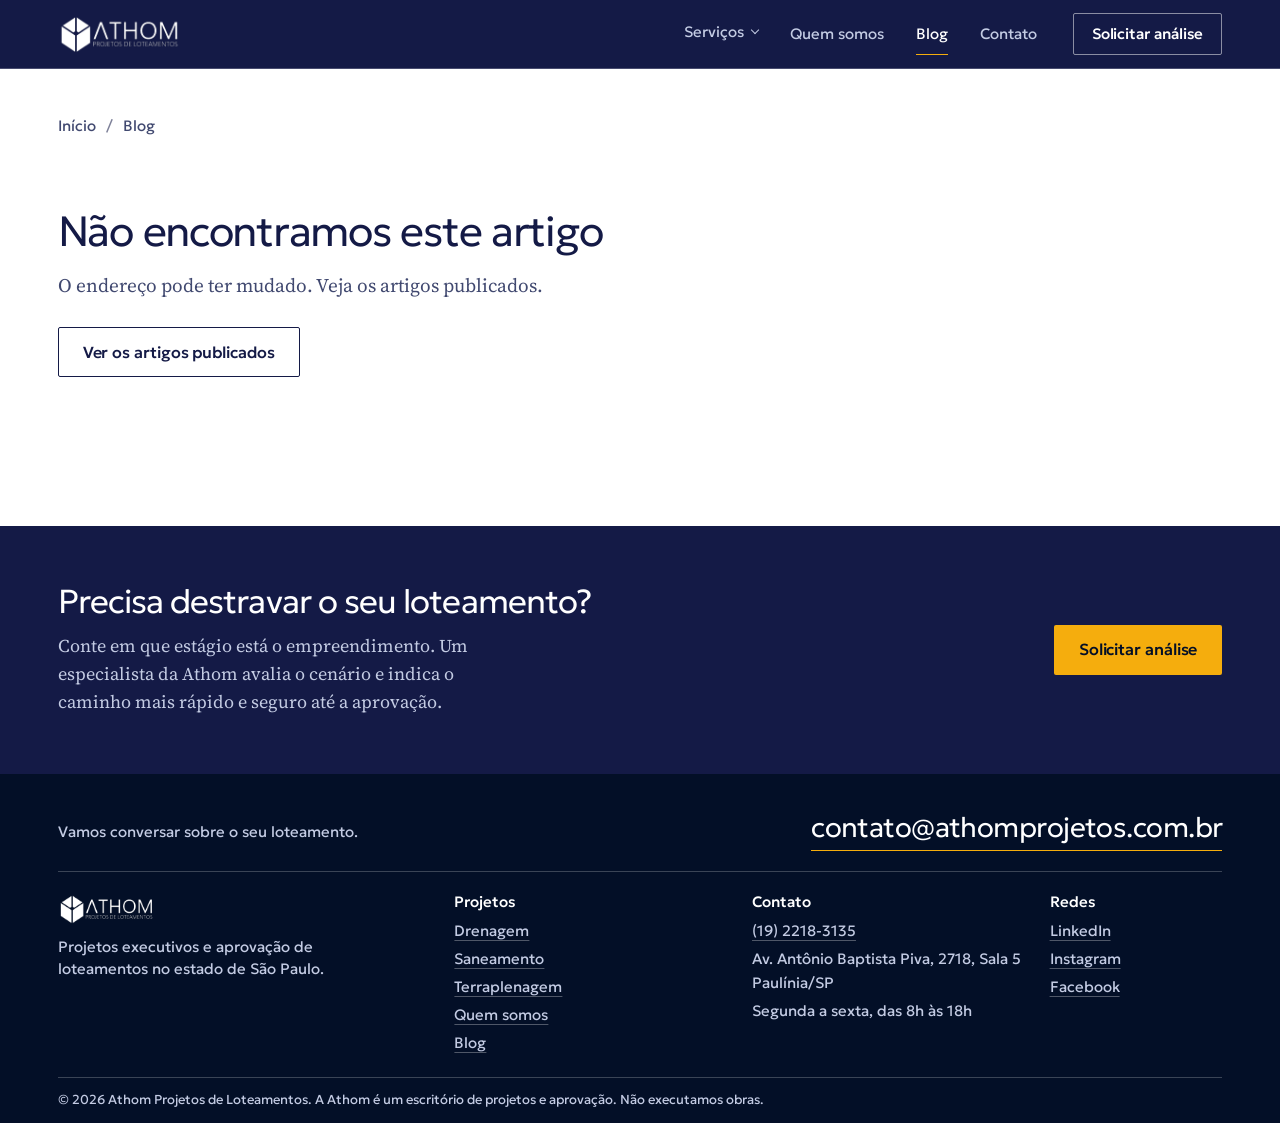
==== blog-post.html @ 76780380 "Blog integrado ao WordPress do cliente - Vitrine do blog na index: fundo com a capa do artigo em des" ====
<!doctype html>
<html lang="pt-BR">
<head>
  <meta charset="utf-8">
  <meta name="viewport" content="width=device-width, initial-scale=1">
  <title>Artigo | Athom Projetos de Loteamentos</title>
  <meta name="description" content="Artigos da equipe Athom sobre projeto, legislação e aprovação de loteamentos.">
  <meta name="theme-color" content="#141a46">
  <link rel="icon" href="assets/favicon.svg" type="image/svg+xml">

  <link rel="preconnect" href="https://fonts.googleapis.com">
  <link rel="preconnect" href="https://fonts.gstatic.com" crossorigin>
  <link href="https://fonts.googleapis.com/css2?family=Geologica:wght@300;400;500;600&family=Source+Serif+4:opsz,wght@8..60,400;8..60,600&display=swap" rel="stylesheet">
  <link rel="stylesheet" href="css/styles.css?v=20261020f">
  <script>
    /* liga o movimento antes da primeira pintura; se js/motion.js não carregar em 3 s, a página volta ao estado estático */
    if (!matchMedia('(prefers-reduced-motion: reduce)').matches && 'IntersectionObserver' in window) {
      document.documentElement.classList.add('has-motion');
      setTimeout(function () { if (!window.__athomMotion) document.documentElement.classList.remove('has-motion'); }, 3000);
    }
  </script>
</head>
<body>
  <a class="skip-link" href="#conteudo">Ir para o conteúdo</a>

  <svg width="0" height="0" style="position:absolute" aria-hidden="true" focusable="false">
    <symbol id="i-check" viewBox="0 0 20 20"><path d="m4 10.5 4 4 8-9" fill="none" stroke="currentColor" stroke-width="2" stroke-linecap="round" stroke-linejoin="round"/></symbol>
    <symbol id="i-whatsapp" viewBox="0 0 24 24"><path fill="currentColor" d="M17.47 14.38c-.3-.15-1.76-.87-2.03-.97-.27-.1-.47-.15-.67.15-.2.3-.77.97-.94 1.16-.17.2-.35.22-.65.08-.3-.15-1.26-.46-2.4-1.48-.89-.8-1.49-1.77-1.66-2.07-.17-.3-.02-.46.13-.61.14-.13.3-.35.45-.52.15-.18.2-.3.3-.5.1-.21.05-.38-.03-.53-.07-.15-.67-1.62-.92-2.2-.24-.59-.49-.51-.67-.51h-.57c-.2 0-.52.07-.8.37-.27.3-1.04 1.02-1.04 2.48s1.07 2.87 1.22 3.07c.15.2 2.1 3.2 5.08 4.48.7.3 1.26.49 1.7.63.71.23 1.36.2 1.87.12.57-.09 1.76-.72 2-1.41.25-.7.25-1.29.17-1.41-.07-.13-.27-.2-.57-.35ZM12.05 21.79a9.87 9.87 0 0 1-5.03-1.38l-.36-.21-3.74.98 1-3.65-.24-.37a9.86 9.86 0 0 1-1.51-5.26c0-5.45 4.44-9.88 9.89-9.88 2.64 0 5.12 1.03 6.99 2.9a9.83 9.83 0 0 1 2.89 6.99c0 5.45-4.44 9.88-9.89 9.88Zm8.41-18.3A11.82 11.82 0 0 0 12.05 0C5.5 0 .16 5.34.16 11.9c0 2.1.55 4.14 1.59 5.95L.06 24l6.3-1.65a11.88 11.88 0 0 0 5.69 1.45c6.55 0 11.89-5.34 11.89-11.9 0-3.18-1.24-6.17-3.48-8.41Z"/></symbol>
  </svg>

  <!-- ============ Cabeçalho ============ -->
  <header class="site-header" id="topo">
    <div class="container site-header__bar">
      <a class="brand" href="index.html" aria-label="Athom Projetos de Loteamentos, início">
        <img src="assets/logo-athom.png" width="130" height="40" alt="Athom Projetos de Loteamentos">
      </a>

      <button class="nav-toggle" type="button" aria-expanded="false" aria-controls="menu">Menu</button>

      <nav class="nav" id="menu" aria-label="Principal">
        <ul>
          <li class="nav__item">
            <button class="nav__trigger" type="button" aria-expanded="false" aria-controls="submenu-servicos">Serviços</button>
            <ul class="subnav" id="submenu-servicos">
              <li><a href="projeto-drenagem.html">Drenagem</a></li>
              <li><a href="projeto-saneamento.html">Saneamento</a></li>
              <li><a href="projeto-terraplenagem.html">Terraplenagem</a></li>
              <li><a href="index.html#servicos">Projeto completo</a></li>
            </ul>
          </li>
          <li><a href="quem-somos.html">Quem somos</a></li>
          <li><a href="blog.html" aria-current="page">Blog</a></li>
          <li><a href="index.html#contato">Contato</a></li>
        </ul>
        <a class="btn btn--primary btn--sm" href="index.html#contato">Solicitar análise</a>
      </nav>
    </div>
  </header>

  <main id="conteudo">
    <div class="read-progress" data-read-progress aria-hidden="true"><span></span></div>

    <article class="post" data-blog-post>
      <div class="container">
        <nav class="crumbs" aria-label="Você está em">
          <a href="index.html">Início</a>
          <a href="blog.html">Blog</a>
        </nav>

        <div class="skeleton skeleton--post" data-blog-skeleton aria-hidden="true">
          <span class="skeleton__line skeleton__line--title"></span>
          <span class="skeleton__line skeleton__line--title skeleton__line--short"></span>
          <span class="skeleton__img skeleton__img--wide"></span>
        </div>

        <div class="post__status" data-blog-status role="status" hidden>
          <h1 class="post__status-title" data-blog-status-title></h1>
          <p data-blog-status-text></p>
          <a class="btn btn--outline" href="blog.html">Ver os artigos publicados</a>
        </div>

        <div data-blog-article hidden>
          <h1 class="post__title" data-blog-title></h1>

          <figure class="plate plate--wide" data-blog-cover>
            <div class="plate__img"></div>
            <div class="stamp">
              <div class="stamp__cell"><span class="stamp__label">Publicado</span><time class="stamp__value" data-blog-date></time></div>
              <div class="stamp__cell"><span class="stamp__label">Leitura</span><span class="stamp__value" data-blog-reading></span></div>
              <div class="stamp__cell stamp__cell--share">
                <span class="stamp__label">Compartilhar</span>
                <span class="share">
                  <a data-share="linkedin" href="#" target="_blank" rel="noopener">LinkedIn</a>
                  <a data-share="whatsapp" href="#" target="_blank" rel="noopener">WhatsApp</a>
                  <button type="button" data-share="copy">Copiar link</button>
                </span>
              </div>
            </div>
          </figure>

          <div class="grid post__layout">
            <aside class="post__toc" data-blog-toc hidden aria-label="Neste artigo">
              <p class="post__toc-title">Neste artigo</p>
              <ul data-blog-toc-list></ul>
            </aside>
            <div class="post__body" data-blog-body></div>
          </div>
        </div>
      </div>
    </article>

    <section class="post-cta" aria-labelledby="cta-title">
      <div class="container grid post-cta__inner">
        <div class="post-cta__copy">
          <h2 id="cta-title">Precisa destravar o seu loteamento?</h2>
          <p>Conte em que estágio está o empreendimento. Um especialista da Athom avalia o cenário e indica o caminho mais rápido e seguro até a aprovação.</p>
        </div>
        <a class="btn btn--primary" href="index.html#contato">Solicitar análise</a>
      </div>
    </section>

    <section class="section section--paper post-more" data-blog-more hidden aria-labelledby="more-title">
      <div class="container">
        <header class="grid blog-head">
          <h2 id="more-title">Continue lendo</h2>
          <a class="btn btn--outline blog-head__all" href="blog.html">Ver todos os artigos</a>
        </header>
        <ul class="post-grid" data-blog-more-grid></ul>
      </div>
    </section>
  </main>

  <!-- ============ Rodapé ============ -->
  <footer class="site-footer">
    <div class="container">
      <div class="site-footer__top">
        <p class="site-footer__cta">Vamos conversar sobre o seu loteamento.</p>
        <a class="site-footer__mail" href="mailto:contato@athomprojetos.com.br">contato@athomprojetos.com.br</a>
      </div>

      <div class="site-footer__grid">
        <div>
          <img src="assets/logo-athom.png" width="130" height="40" alt="Athom Projetos de Loteamentos" loading="lazy">
          <p class="site-footer__about">Projetos executivos e aprovação de loteamentos no estado de São Paulo.</p>
        </div>
        <div>
          <h2 class="site-footer__title">Projetos</h2>
          <ul>
            <li><a href="projeto-drenagem.html">Drenagem</a></li>
            <li><a href="projeto-saneamento.html">Saneamento</a></li>
            <li><a href="projeto-terraplenagem.html">Terraplenagem</a></li>
            <li><a href="quem-somos.html">Quem somos</a></li>
            <li><a href="blog.html">Blog</a></li>
          </ul>
        </div>
        <div>
          <h2 class="site-footer__title">Contato</h2>
          <ul>
            <li><a href="tel:+551922183135">(19) 2218-3135</a></li>
            <li>Av. Antônio Baptista Piva, 2718, Sala 5<br>Paulínia/SP</li>
            <li>Segunda a sexta, das 8h às 18h</li>
          </ul>
        </div>
        <div>
          <h2 class="site-footer__title">Redes</h2>
          <ul>
            <li><a href="https://www.linkedin.com/company/athom-projetos-e-consultoria" rel="noopener" target="_blank">LinkedIn</a></li>
            <li><a href="https://www.instagram.com/athomprojetos" rel="noopener" target="_blank">Instagram</a></li>
            <li><a href="https://www.facebook.com/athomprojetos" rel="noopener" target="_blank">Facebook</a></li>
          </ul>
        </div>
      </div>

      <p class="site-footer__legal">© <span id="ano">2026</span> Athom Projetos de Loteamentos. A Athom é um escritório de projetos e aprovação. Não executamos obras.</p>
    </div>
  </footer>

  <script src="js/main.js?v=20261020f"></script>
  <script src="js/blog.js?v=20261020f" defer></script>
  <script src="js/motion.js?v=20261020f" defer></script>
</body>
</html>
---- css/styles.css ----
/* ==========================================================================
   Athom — Projetos e aprovação de loteamentos
   Direção de arte: a prancha técnica como gramática editorial.

   Regras do sistema
   · Três eixos na grade de 12 colunas, compartilhados por todas as seções:
       A = coluna 1 (rótulos, títulos)   B = coluna 5 (texto, painéis)
       C = coluna 7 (desenho, formulário)
   · Tipo: Geologica (títulos e interface) + Source Serif 4 (texto corrido).
   · Âmbar/dourado: ação (botão primário), interferência (desenhos) e
     detalhes de seleção e régua (ver "Acentos dourados" no fim do arquivo).
     Nunca vira cor de texto corrido.
   · Todo desenho é uma prancha: moldura, margem interna e carimbo.
   · Divisores: 1px, sempre. Raio: 2px, sempre.

   Tokens → base → grid → tipografia → botões → cabeçalho → hero → seções
   ========================================================================== */

:root {
  /* Marca (extraída do site original) */
  --navy: #141a46;
  --ink: #030f27;
  --steel: #8a99c0;
  --amber: #f5ad0d;

  /* Superfícies e texto */
  --paper: #f1f3f6;
  --white: #ffffff;
  --text: #141a46;
  --text-soft: #414970;
  --on-dark: #ffffff;
  --on-dark-soft: #c3cbe3;
  --line: rgba(20, 26, 70, 0.2);
  --line-strong: rgba(20, 26, 70, 0.55);
  --line-dark: rgba(255, 255, 255, 0.22);
  --focus: var(--navy);

  /* Camadas do modelo (convenção de CAD) */
  --layer-urbanismo: #ffffff;
  --layer-terra: #8a99c0;
  --layer-dren: #56b9e6;
  --layer-san: #6fd0a8;

  --sans: "Geologica", "Helvetica Neue", Arial, system-ui, sans-serif;
  --serif: "Source Serif 4", Georgia, "Times New Roman", serif;
  --font: var(--sans); /* usado pelos textos dentro dos SVGs */

  /* Escala tipográfica */
  --fs-display: clamp(2rem, 3.5vw, 3.25rem);
  --fs-statement: clamp(2.125rem, 4.1vw, 3.75rem);
  --fs-h2: clamp(2rem, 3.3vw, 3rem);
  --fs-h3: clamp(1.25rem, 1.8vw, 1.5rem);
  --fs-lead: clamp(1.1875rem, 1.5vw, 1.3125rem);
  --fs-body: 1.125rem;
  --fs-small: 0.9375rem;

  /* Grade e ritmo */
  --container: 1240px;
  --gutter: clamp(20px, 4.5vw, 64px);
  --col-gap: clamp(16px, 2vw, 32px);
  --section-y: clamp(64px, 7.5vw, 112px);
  --ease-out: cubic-bezier(0.2, 0.7, 0.2, 1);
  --radius: 2px;
  --header-h: 68px;
}

*,
*::before,
*::after { box-sizing: border-box; }

html {
  scroll-behavior: smooth;
  scroll-padding-top: calc(var(--header-h) + 16px);
  -webkit-text-size-adjust: 100%;
}

body {
  margin: 0;
  background: var(--white);
  color: var(--text);
  font-family: var(--serif);
  font-size: var(--fs-body);
  line-height: 1.6;
  font-variant-numeric: lining-nums;
  -webkit-font-smoothing: antialiased;
  text-rendering: optimizeLegibility;
}

img, svg { display: block; max-width: 100%; }
h1, h2, h3, h4, p, ul, dl, dd, figure { margin: 0; }
ul { padding: 0; list-style: none; }
a { color: inherit; }

button, input, select { font-family: var(--sans); }

:focus-visible {
  outline: 2px solid var(--focus);
  outline-offset: 3px;
}

/* superfícies escuras: o anel de foco inverte */
.site-header, .hero, .cases-section, .steps-section, .diff, .site-footer { --focus: #ffffff; }

.sr {
  position: absolute !important;
  width: 1px; height: 1px;
  margin: -1px; padding: 0;
  overflow: hidden;
  clip: rect(0 0 0 0);
  white-space: nowrap;
  border: 0;
}

.skip-link {
  position: absolute;
  left: 16px; top: -100px;
  z-index: 100;
  padding: 10px 16px;
  background: var(--amber);
  color: var(--ink);
  font-family: var(--sans);
  font-weight: 500;
  text-decoration: none;
}
.skip-link:focus { top: 12px; outline-color: var(--ink); }

.container {
  width: min(100% - var(--gutter) * 2, var(--container));
  margin-inline: auto;
}

/* Grade editorial de 12 colunas */
.grid {
  display: grid;
  grid-template-columns: repeat(12, minmax(0, 1fr));
  column-gap: var(--col-gap);
}

/* ---------- Tipografia ---------- */

h1, h2, h3, h4 {
  font-family: var(--sans);
  font-weight: 300;
  text-wrap: balance;
}

h1 {
  font-size: var(--fs-display);
  line-height: 1.06;
  letter-spacing: -0.03em;
}

h2 {
  font-size: var(--fs-h2);
  line-height: 1.1;
  letter-spacing: -0.028em;
}

h3 {
  font-size: var(--fs-h3);
  line-height: 1.25;
  font-weight: 400;
  letter-spacing: -0.014em;
}

.lead {
  font-size: var(--fs-lead);
  line-height: 1.5;
  color: var(--text-soft);
  max-width: 44ch;
}

.prose p { max-width: 56ch; }
.prose p + p { margin-top: 1.1em; }
.prose strong { font-weight: 600; }

/* ---------- Botões ---------- */

.btn {
  display: inline-flex;
  align-items: center;
  justify-content: center;
  gap: 10px;
  min-height: 50px;
  padding: 0 24px;
  border: 1px solid transparent;
  border-radius: var(--radius);
  background: transparent;
  font-family: var(--sans);
  font-weight: 500;
  font-size: 1rem;
  line-height: 1.2;
  letter-spacing: -0.005em;
  text-decoration: none;
  cursor: pointer;
  transition: background-color 0.15s, color 0.15s, border-color 0.15s;
}

.btn--sm { min-height: 42px; padding: 0 18px; font-size: 0.9375rem; }

/* único uso do âmbar como superfície: a ação principal */
.btn--primary { background: var(--amber); color: var(--ink); }
.btn--primary:hover { background: #ffc13d; }
.btn--primary:active { background: #e29f08; }

.btn--ghost { border-color: rgba(255, 255, 255, 0.5); color: var(--on-dark); }
.btn--ghost:hover { border-color: var(--on-dark); background: rgba(255, 255, 255, 0.06); }

.btn--outline { border-color: var(--navy); color: var(--navy); }
.btn--outline:hover { background: var(--navy); color: var(--on-dark); }

.icon { width: 20px; height: 20px; flex: none; }

/* ação secundária de desenho (carimbo da prancha) */
.text-action {
  min-height: 40px;
  padding: 0 14px;
  border: 1px solid rgba(255, 255, 255, 0.5);
  border-radius: var(--radius);
  background: transparent;
  color: var(--on-dark);
  font-family: var(--sans);
  font-size: 0.9375rem;
  font-weight: 500;
  cursor: pointer;
  white-space: nowrap;
  transition: background-color 0.15s, border-color 0.15s, opacity 0.15s;
}
.text-action:hover:not(:disabled) { border-color: var(--on-dark); background: rgba(255, 255, 255, 0.08); }
.text-action:disabled { opacity: 0.4; cursor: default; }

.link-strong {
  font-family: var(--sans);
  font-weight: 500;
  text-decoration: underline;
  text-decoration-thickness: 1px;
  text-underline-offset: 8px;
}
.link-strong:hover { text-decoration-thickness: 2px; }

/* ---------- Cabeçalho ---------- */

.site-header {
  position: sticky;
  top: 0;
  z-index: 50;
  background: var(--navy);
  border-bottom: 1px solid var(--line-dark);
}

.site-header__bar {
  display: flex;
  align-items: center;
  justify-content: space-between;
  gap: 24px;
  height: var(--header-h);
}

.brand img { height: 38px; width: auto; }

.nav { display: flex; align-items: center; gap: 36px; }
.nav ul { display: flex; gap: 32px; }
.nav li a {
  display: inline-block;
  padding: 8px 0;
  color: var(--on-dark-soft);
  font-family: var(--sans);
  font-size: var(--fs-small);
  font-weight: 400;
  text-decoration: none;
  border-bottom: 1px solid transparent;
  transition: color 0.15s, border-color 0.15s;
}
.nav li a:hover { color: var(--on-dark); border-bottom-color: var(--on-dark); }

/* o CTA do cabeçalho é contorno: o âmbar fica para a ação do hero */
.nav .btn--primary {
  background: transparent;
  border-color: rgba(255, 255, 255, 0.5);
  color: var(--on-dark);
}
.nav .btn--primary:hover { background: var(--on-dark); border-color: var(--on-dark); color: var(--navy); }

/* submenu de serviços: gatilho com o mesmo tratamento dos links; abre com .is-open */
.nav__item { position: relative; }

.nav__trigger {
  display: inline-flex;
  align-items: center;
  gap: 8px;
  padding: 8px 0;
  border: 0;
  border-bottom: 1px solid transparent;
  background: transparent;
  color: var(--on-dark-soft);
  font-family: var(--sans);
  font-size: var(--fs-small);
  font-weight: 400;
  cursor: pointer;
  transition: color 0.15s, border-color 0.15s;
}
.nav__trigger::after {
  content: "";
  width: 6px; height: 6px;
  margin-top: -3px;
  border-right: 1px solid currentColor;
  border-bottom: 1px solid currentColor;
  transform: rotate(45deg);
  transition: transform 0.15s, margin-top 0.15s;
}
.nav__trigger:hover,
.nav__item.is-open .nav__trigger { color: var(--on-dark); border-bottom-color: var(--on-dark); }
.nav__item.is-open .nav__trigger::after { transform: rotate(-135deg); margin-top: 3px; }

.nav .subnav {
  display: none;
  position: absolute;
  top: calc(100% + 14px);
  left: -20px;
  z-index: 10;
  min-width: 248px;
  flex-direction: column;
  gap: 0;
  padding: 8px 0;
  background: var(--navy);
  border: 1px solid var(--line-dark);
}
.nav__item.is-open .subnav { display: flex; }
.nav .subnav a {
  display: block;
  padding: 11px 20px;
  border-bottom: 0;
  white-space: nowrap;
}
.nav .subnav a:hover { background: rgba(255, 255, 255, 0.07); }
.nav .subnav a[aria-current="page"] { color: var(--on-dark); }

.nav-toggle {
  display: none;
  min-height: 42px;
  padding: 0 16px;
  border: 1px solid rgba(255, 255, 255, 0.5);
  border-radius: var(--radius);
  background: transparent;
  color: var(--on-dark);
  font-family: var(--sans);
  font-size: var(--fs-small);
  font-weight: 500;
  cursor: pointer;
}

/* com o submenu e "Quem somos" a barra não cabe abaixo de ~960px */
@media (max-width: 960px) {
  .nav-toggle { display: inline-flex; align-items: center; }
  .nav {
    position: absolute;
    top: var(--header-h);
    left: 0; right: 0;
    flex-direction: column;
    align-items: stretch;
    gap: 20px;
    padding: 4px var(--gutter) 28px;
    background: var(--navy);
    border-bottom: 1px solid var(--line-dark);
    display: none;
  }
  .nav.is-open { display: flex; }
  .nav ul { flex-direction: column; gap: 0; }
  .nav li a { display: block; padding: 16px 0; border-bottom: 1px solid var(--line-dark); }
  .nav li a:hover { border-bottom-color: var(--line-dark); }

  .nav__trigger {
    display: flex;
    justify-content: space-between;
    width: 100%;
    padding: 16px 0;
    border-bottom: 1px solid var(--line-dark);
  }
  .nav__trigger:hover,
  .nav__item.is-open .nav__trigger { border-bottom-color: var(--line-dark); }
  .nav .subnav {
    position: static;
    min-width: 0;
    padding: 0 0 0 16px;
    border: 0;
  }
  .nav .subnav a { padding: 14px 0; border-bottom: 1px solid var(--line-dark); }
  .nav .subnav a:hover { background: transparent; }
}

/* ---------- Hero ---------- */

.hero {
  background: var(--navy);
  color: var(--on-dark);
  padding-top: clamp(40px, 5.5vw, 80px);
  overflow: hidden;
}

/* copy no eixo A, prancha no eixo C */
.hero__inner {
  display: grid;
  grid-template-columns: repeat(12, minmax(0, 1fr));
  column-gap: var(--col-gap);
  align-items: center;
  width: min(100% - var(--gutter) * 2, var(--container));
  margin-inline: auto;
}

.hero__copy { grid-column: 1 / 7; padding-right: clamp(0px, 2vw, 32px); }

.hero h1 { max-width: 20ch; }
.hero__title-rest { display: block; margin-top: 0.12em; }

.hero__lead {
  margin-top: 32px;
  max-width: 36ch;
  text-wrap: balance;
  font-family: var(--sans);
  font-size: var(--fs-lead);
  font-weight: 400;
  line-height: 1.35;
  letter-spacing: -0.01em;
}

.hero__text {
  margin-top: 14px;
  max-width: 44ch;
  color: var(--on-dark-soft);
}

.hero__actions {
  display: flex;
  flex-wrap: wrap;
  gap: 12px;
  margin-top: 36px;
}

.hero__micro {
  margin-top: 18px;
  font-family: var(--sans);
  font-size: var(--fs-small);
  color: var(--on-dark-soft);
}

/* A prancha: moldura externa, margem, moldura interna (desenho) e carimbo */
.hero__plan {
  grid-column: 7 / 13;
  min-width: 0;
  padding: 8px;
  border: 1px solid var(--line-dark);
}

.hero__plan-art {
  overflow: hidden;
  border: 1px solid var(--line-dark);
}

.plan { display: block; width: 100%; height: auto; overflow: hidden; }

.plan-controls {
  display: grid;
  grid-template-columns: minmax(0, 1fr) minmax(0, 1fr);
  border: 1px solid var(--line-dark);
  border-top: 0;
  font-family: var(--sans);
}

.layers {
  display: grid;
  grid-template-columns: 1fr 1fr;
  gap: 2px 16px;
  margin: 0;
  padding: 12px 16px;
  border: 0;
  min-width: 0;
}

.layer-toggle { position: relative; cursor: pointer; }
.layer-toggle input {
  position: absolute;
  opacity: 0;
  inset: 0;
  margin: 0;
  cursor: pointer;
}
.layer-toggle__body {
  display: inline-flex;
  align-items: center;
  gap: 10px;
  min-height: 34px;
  font-size: var(--fs-small);
  color: var(--on-dark);
  transition: opacity 0.15s;
}
.layer-toggle input:not(:checked) + .layer-toggle__body { opacity: 0.45; }
.layer-toggle input:not(:checked) + .layer-toggle__body .swatch { background: transparent; border-top: 2px dashed var(--c); height: 0; }
.layer-toggle input:focus-visible + .layer-toggle__body {
  outline: 2px solid var(--focus);
  outline-offset: 3px;
}

.swatch {
  width: 20px; height: 3px;
  background: var(--c);
  flex: none;
}

.plan-controls__row {
  display: flex;
  flex-direction: column;
  align-items: flex-start;
  justify-content: space-between;
  gap: 10px;
  padding: 12px 16px;
  border-left: 1px solid var(--line-dark);
  min-width: 0;
}
.plan-status {
  display: flex;
  align-items: flex-start;
  gap: 10px;
  font-size: var(--fs-small);
  line-height: 1.35;
}
.status-dot {
  width: 9px; height: 9px;
  margin-top: 0.42em;
  border-radius: 50%;
  background: var(--steel);
  flex: none;
}
.status-dot.is-alert { background: var(--amber); }
.status-dot.is-ok { background: var(--layer-san); }

.plan-controls__note {
  grid-column: 1 / -1;
  padding: 9px 16px;
  border-top: 1px solid var(--line-dark);
  font-size: 0.8125rem;
  color: var(--on-dark-soft);
}

@media (max-width: 960px) {
  .hero__inner { grid-template-columns: minmax(0, 1fr); row-gap: 48px; }
  .hero__copy, .hero__plan { grid-column: 1 / -1; padding-right: 0; }
  .hero__copy { padding-right: 0; }
  .hero__plan { padding: 6px; }
}

/* no celular a gleba ocupa a largura toda; as curvas de nível sangram para fora */
@media (max-width: 640px) {
  .hero__plan-art .plan { width: 150%; max-width: none; margin-left: -25%; }
  .plan-controls { grid-template-columns: minmax(0, 1fr); }
  .plan-controls__row { border-left: 0; border-top: 1px solid var(--line-dark); }
}

/* Planta (SVG) */

.plan .gleba-fill { fill: #1d2768; }
.plan .gleba-edge { fill: none; stroke: #fff; stroke-width: 1.6; }
.plan .lots { fill: none; stroke: var(--layer-urbanismo); stroke-width: 0.7; opacity: 0.55; }
.plan .axis { fill: none; stroke: var(--steel); stroke-width: 0.6; stroke-dasharray: 6 5; opacity: 0.7; }
.plan .block-verde { fill: rgba(111, 208, 168, 0.16); stroke: var(--layer-san); stroke-width: 0.8; }
.plan .block-bacia { fill: rgba(86, 185, 230, 0.16); stroke: var(--layer-dren); stroke-width: 0.8; stroke-dasharray: 3 3; }
.plan .block-inst { fill: none; stroke: var(--steel); stroke-width: 0.9; stroke-dasharray: 5 3; }
.plan .tag { fill: var(--on-dark-soft); font: 400 10px var(--font); }

.plan .contour { fill: none; stroke: var(--layer-terra); stroke-width: 0.6; opacity: 0.85; }
.plan .contour--index { stroke-width: 1.1; opacity: 1; }
.plan .contour--out { opacity: 0.2; }
.plan .contour--out.contour--index { opacity: 0.32; }
.plan .cota { fill: var(--layer-terra); font: 400 9.5px var(--font); paint-order: stroke; stroke: #1d2768; stroke-width: 3px; }

.plan .pipe { fill: none; stroke-width: 1.8; stroke-linecap: round; }
.plan .pipe--dren { stroke: var(--layer-dren); }
.plan .pipe--san { stroke: var(--layer-san); }
.plan .pv { fill: #1d2768; stroke-width: 1.4; }
.plan .pv--dren { stroke: var(--layer-dren); }
.plan .pv--san { stroke: var(--layer-san); }

.plan .layer { transition: opacity 0.25s ease, visibility 0.25s; }
.plan .layer.is-off { opacity: 0; visibility: hidden; }

/* Sequência de entrada: cada camada se desenha em ordem (o único movimento autônomo da página) */
.plan .draw {
  stroke-dasharray: 1;
  stroke-dashoffset: 1;
  transition: stroke-dashoffset 1.5s cubic-bezier(0.3, 0.6, 0.2, 1) var(--d, 0s);
}
.plan .fade {
  opacity: 0;
  transition: opacity 0.9s ease var(--d, 0s);
}
.plan.is-drawn .draw { stroke-dashoffset: 0; }
.plan.is-drawn .fade { opacity: 1; }
.plan .fade.lots { opacity: 0; }
.plan.is-drawn .fade.lots { opacity: 0.55; }
.plan .fade.axis { opacity: 0; }
.plan.is-drawn .fade.axis { opacity: 0.7; }

/* Interferências: o âmbar do desenho */
.plan .conflicts { transition: opacity 0.25s; }
.plan .conflicts.is-off { opacity: 0; }
.plan .conflict {
  opacity: 0;
  transition: opacity 0.4s ease var(--d, 0s);
}
.plan.is-drawn .conflict { opacity: 1; }
.plan .conflict__ring { fill: rgba(245, 173, 13, 0.14); stroke: var(--amber); stroke-width: 1.8; }
.plan .conflict__x { stroke: var(--amber); stroke-width: 1.8; stroke-linecap: round; }
.plan .conflict__ok { fill: none; stroke: var(--layer-san); stroke-width: 2.2; stroke-linecap: round; stroke-linejoin: round; opacity: 0; }
.plan .conflict.is-resolved .conflict__ring { stroke: var(--layer-san); fill: rgba(111, 208, 168, 0.14); }
.plan .conflict.is-resolved .conflict__x { opacity: 0; }
.plan .conflict.is-resolved .conflict__ok { opacity: 1; }
.plan.is-drawn .conflict:not(.is-resolved) .conflict__ring {
  transform-box: fill-box;
  transform-origin: center;
  animation: conflict-ping 1.2s ease-out calc(var(--d, 0s) + 0.1s) 2;
}
@keyframes conflict-ping {
  0% { transform: scale(1); }
  50% { transform: scale(1.55); }
  100% { transform: scale(1); }
}

@media (prefers-reduced-motion: reduce) {
  html { scroll-behavior: auto; }
  .plan .draw, .plan .fade, .plan .conflict, .plan .layer { transition: none; }
  .plan .conflict__ring { animation: none !important; }
}

/* Faixa de números: lida como uma linha do carimbo, com divisores verticais */

.stats {
  display: grid;
  grid-template-columns: repeat(4, minmax(0, 1fr));
  margin-top: clamp(48px, 6vw, 88px);
  border-top: 1px solid var(--line-dark);
}
.stats__item {
  display: flex;
  flex-direction: column-reverse;
  justify-content: flex-end;
  gap: 6px;
  padding: 26px var(--col-gap) clamp(32px, 4vw, 48px);
}
.stats__item:first-child { padding-left: 0; }
.stats__item + .stats__item { border-left: 1px solid var(--line-dark); }
.stats dd {
  font-family: var(--sans);
  font-size: clamp(2rem, 3.2vw, 2.75rem);
  font-weight: 300;
  line-height: 1.1;
  letter-spacing: -0.03em;
}
.stats dt {
  font-family: var(--sans);
  font-size: var(--fs-small);
  line-height: 1.35;
  color: var(--on-dark-soft);
}

@media (max-width: 720px) {
  .stats { grid-template-columns: repeat(2, minmax(0, 1fr)); }
  .stats__item { padding-inline: var(--col-gap) 0; }
  .stats__item:nth-child(odd) { padding-left: 0; border-left: 0; }
  .stats__item:nth-child(n + 3) { border-top: 1px solid var(--line-dark); }
}

/* ---------- Seções ---------- */

.section { padding-block: var(--section-y); }
.section--paper { background: var(--paper); }
.section--white { background: var(--white); }
.section--flush-bottom { padding-bottom: 0; }

@media (max-width: 900px) {
  .grid > * { grid-column: 1 / -1 !important; }
}

/* Método: uma única coluna de leitura, tudo no mesmo eixo à esquerda.
   rótulo → frase de impacto → explicação → resposta da Athom → tabela (prova) */

.method__title {
  font-size: 1.0625rem;
  font-weight: 500;
  line-height: 1.35;
  letter-spacing: -0.005em;
}
.statement {
  margin-top: clamp(20px, 2.4vw, 32px);
  font-family: var(--sans);
  font-size: var(--fs-statement);
  font-weight: 300;
  line-height: 1.08;
  letter-spacing: -0.032em;
}
/* as duas frases têm o mesmo peso e o mesmo alinhamento: uma por linha */
.statement span { display: block; text-wrap: balance; }
.statement span + span { margin-top: 0.3em; }

.method__body { margin-top: clamp(40px, 5vw, 64px); }

/* a resposta da Athom é o fecho do argumento: escala maior, filete dourado,
   e desemboca direto na coluna da Athom da tabela */
.method__answer { margin-top: clamp(36px, 4.5vw, 56px); }
.method__answer::before {
  content: "";
  display: block;
  width: 28px;
  height: 2px;
  margin-bottom: 20px;
  background: var(--amber);
}
.method__answer p {
  max-width: 30em;
  font-family: var(--sans);
  font-size: clamp(1.375rem, 2.3vw, 2rem);
  font-weight: 300;
  line-height: 1.3;
  letter-spacing: -0.015em;
}
.method__answer strong { font-weight: 400; }

/* Tabela comparativa: traço fino sobre branco, e a coluna da Athom como uma
   peça azul que avança além das linhas, em cima e embaixo. */
.table-wrap {
  margin-top: clamp(56px, 8vw, 112px);
  padding-block: 18px; /* espaço para a peça da Athom avançar sem ser cortada */
  overflow-x: auto;
}

.compare {
  width: 100%;
  min-width: 680px;
  table-layout: fixed;
  border-collapse: collapse;
  text-align: center;
  font-family: var(--sans);
}
.compare__col-label { width: 30%; }
.compare__col-other { width: 22%; }
.compare__col-athom { width: 26%; }

.compare th, .compare td {
  padding: 24px 20px;
  border-bottom: 1px solid var(--line);
  vertical-align: middle;
}
.compare thead th {
  padding-block: 22px;
  font-size: var(--fs-small);
  font-weight: 500;
  line-height: 1.3;
  color: var(--text);
  border-bottom: 1px solid var(--navy);
}
.compare thead td { border-bottom: 1px solid var(--navy); }
.compare tbody th {
  padding-left: 0;
  text-align: left;
  font-size: 1.125rem;
  font-weight: 400;
  line-height: 1.35;
  letter-spacing: -0.005em;
}
.compare tbody tr:last-child > * { border-bottom-color: var(--navy); }
.compare tbody tr { transition: background-color 0.2s; }
.compare tbody tr:hover > :not(.compare__athom) { background: var(--paper); }

/* coluna da Athom */
.compare .compare__athom {
  position: relative;
  background: var(--navy);
  color: var(--on-dark);
  border-bottom-color: var(--line-dark);
}
.compare thead .compare__athom {
  font-size: 1.25rem;
  font-weight: 500;
  letter-spacing: -0.01em;
}
.compare tbody tr:last-child .compare__athom { border-bottom-color: var(--navy); }
.compare thead .compare__athom::before,
.compare tbody tr:last-child .compare__athom::after {
  content: "";
  position: absolute;
  left: 0; right: 0;
  height: 18px;
  background: var(--navy);
}
.compare thead .compare__athom::before {
  bottom: 100%;
  border-top: 3px solid var(--amber);
  border-radius: var(--radius) var(--radius) 0 0;
}
.compare tbody tr:last-child .compare__athom::after {
  top: 100%;
  border-radius: 0 0 var(--radius) var(--radius);
}

/* marcas: anel fino nos modelos tradicionais, ponto dourado cheio na Athom */
.compare .tick {
  display: inline-block;
  width: 30px; height: 30px;
  padding: 5px;
  vertical-align: middle;
  border: 1px solid var(--line-strong);
  border-radius: 50%;
  color: var(--navy);
}
.compare .compare__athom .tick {
  border-color: var(--amber);
  background: var(--amber);
  color: var(--navy);
}
.compare .compare__athom .tick + * { margin-left: 10px; }
.compare td.compare__athom { padding-inline: 12px; }
.compare .dash { color: var(--steel); }
.compare .sometimes { color: var(--text-soft); font-size: var(--fs-small); }

/* faixa fotográfica de largura total; `relative` ancora a foto do paralaxe
   (.has-motion .band img é absoluta) dentro da própria faixa */
.band {
  position: relative;
  margin-top: clamp(72px, 10vw, 144px);
  height: clamp(240px, 36vw, 540px);
  overflow: hidden;
  background: var(--navy);
}
.band img { width: 100%; height: 100%; object-fit: cover; object-position: center 40%; }

/* Travas */

.travas__head { row-gap: 24px; align-items: end; }
.travas__head h2 { grid-column: 1 / 8; max-width: 20ch; }
.travas__head .lead { grid-column: 9 / 13; font-size: 1.0625rem; }

/* prancha técnica sobre papel: filete externo, margem e legenda como carimbo */
.profile {
  margin-top: clamp(48px, 7vw, 104px);
  padding: 8px;
  border: 1px solid var(--line);
}
.profile__svg {
  width: 100%;
  height: auto;
  font-family: var(--sans);
  border: 1px solid var(--line);
  background: var(--white);
}
.profile figcaption {
  padding: 12px 8px 4px;
  max-width: 78ch;
  font-size: var(--fs-small);
  line-height: 1.5;
  color: var(--text-soft);
}
.profile__grid path { fill: none; stroke: var(--line); stroke-width: 1; }
.profile__cotas text,
.profile__stations text { fill: var(--text-soft); font-size: 13px; }
.profile__terreno { fill: none; stroke: var(--navy); stroke-width: 2; }
.profile__greide { fill: none; stroke: var(--navy); stroke-width: 1.2; stroke-dasharray: 8 6; }
.profile__pv { fill: none; stroke: var(--steel); stroke-width: 1; }
.profile__dren { fill: none; stroke: #1a8fc4; stroke-width: 3; stroke-linejoin: round; }
.profile__san { fill: none; stroke: #1f8f6a; stroke-width: 3; }
.profile__pvdots circle { fill: var(--white); stroke: var(--navy); stroke-width: 1.5; }
.profile__conflict circle { fill: rgba(245, 173, 13, 0.2); stroke: var(--amber); stroke-width: 2.5; }
.profile__conflict path { fill: none; stroke: #9a6500; stroke-width: 2.5; stroke-linecap: round; }
.profile__tag { fill: #7a4f00; font-size: 15px; font-weight: 500; }

/* ledger: título no eixo A, descrição no eixo B */
.problems { margin-top: clamp(64px, 9vw, 128px); border-bottom: 1px solid var(--line-strong); }
.problems li {
  display: grid;
  grid-template-columns: repeat(12, minmax(0, 1fr));
  column-gap: var(--col-gap);
  row-gap: 12px;
  padding-block: clamp(28px, 4vw, 48px);
  border-top: 1px solid var(--line-strong);
}
.problems h3 {
  grid-column: 1 / 5;
  font-size: clamp(1.375rem, 2vw, 1.75rem);
  font-weight: 400;
  line-height: 1.15;
}
.problems p {
  grid-column: 5 / 12;
  max-width: 60ch;
  color: var(--text-soft);
}

@media (max-width: 900px) {
  .problems h3, .problems p { grid-column: 1 / -1; }
}

/* Serviços: abas no eixo A, painel no eixo B */

.services__head { row-gap: 20px; align-items: end; }
.services__head h2 { grid-column: 1 / 5; }
.services__head .lead { grid-column: 5 / 11; }

.services {
  margin-top: clamp(48px, 7vw, 96px);
  row-gap: 40px;
  align-items: start;
}

.services__nav { grid-column: 1 / 5; min-width: 0; }

.tablist {
  display: flex;
  flex-direction: column;
  border-top: 1px solid var(--line-strong);
}

.tab {
  position: relative;
  display: flex;
  flex-direction: column;
  align-items: flex-start;
  gap: 4px;
  padding: 20px 0 20px 20px;
  border: 0;
  border-bottom: 1px solid var(--line);
  background: transparent;
  color: var(--text-soft);
  font-family: var(--sans);
  text-align: left;
  cursor: pointer;
  transition: color 0.15s;
}
.tab__name {
  font-size: 1.1875rem;
  font-weight: 300;
  line-height: 1.25;
  letter-spacing: -0.014em;
}
.tab__hint { font-size: var(--fs-small); }
.tab:hover { color: var(--text); }
.tab[aria-selected="true"] { color: var(--text); }
.tab[aria-selected="true"] .tab__name { font-weight: 500; }
.tab[aria-selected="true"]::before {
  content: "";
  position: absolute;
  left: 0; top: -1px; bottom: -1px;
  width: 3px;
  background: var(--navy);
}
.tab:focus-visible { outline-offset: -3px; }

.service-figure {
  margin-top: 32px;
  padding: 6px;
  border: 1px solid var(--line);
}
.service-figure__art {
  position: relative;
  aspect-ratio: 3 / 2;
  background: var(--navy);
  overflow: hidden;
}
.service-figure .plan { position: absolute; inset: 0; width: 100%; height: 100%; }
.service-figure__legend {
  padding: 10px 6px 4px;
  font-family: var(--sans);
  font-size: 0.875rem;
  line-height: 1.4;
  color: var(--text-soft);
}

.tabpanels { grid-column: 5 / 13; min-width: 0; }
.tabpanel[hidden] { display: none; }
.tabpanel h3 {
  margin-bottom: 28px;
  font-size: clamp(1.5rem, 2.4vw, 2rem);
  font-weight: 300;
  letter-spacing: -0.025em;
}

/* painel como ficha: rótulo à esquerda, conteúdo à direita, filete entre linhas */
.tabpanel__grid {
  display: block;
  margin-bottom: 32px;
  border-bottom: 1px solid var(--line);
}
.tabpanel__grid > div {
  display: grid;
  grid-template-columns: minmax(0, 9.5rem) minmax(0, 1fr);
  column-gap: var(--col-gap);
  padding-block: 20px;
  border-top: 1px solid var(--line);
}
.tabpanel__grid > div:first-child { border-top-color: var(--line-strong); }
.tabpanel h4 {
  padding-top: 0.2em;
  font-size: var(--fs-small);
  font-weight: 500;
  line-height: 1.4;
  letter-spacing: 0;
  color: var(--text);
}
.tabpanel p { color: var(--text-soft); max-width: 58ch; }

.checklist li {
  position: relative;
  padding: 0 0 12px 24px;
  color: var(--text-soft);
}
.checklist li:last-child { padding-bottom: 0; }
.checklist li::before {
  content: "";
  position: absolute;
  left: 0; top: 0.8em;
  width: 12px; height: 1px;
  background: var(--navy);
}
.checklist strong { color: var(--text); font-weight: 600; }

/* Disciplinas avulsas: ledger de links, título no eixo A, lista no eixo B */
.avulsos {
  margin-top: clamp(72px, 9vw, 128px);
  row-gap: 24px;
  align-items: start;
}
.avulsos__head {
  grid-column: 1 / 5;
  max-width: 14ch;
  font-size: clamp(1.375rem, 2vw, 1.75rem);
  line-height: 1.2;
}
.avulsos__list {
  grid-column: 5 / 13;
  border-top: 1px solid var(--line-strong);
}
.avulsos__list a {
  display: grid;
  grid-template-columns: minmax(0, 15rem) minmax(0, 1fr);
  column-gap: var(--col-gap);
  row-gap: 4px;
  padding-block: 22px;
  border-bottom: 1px solid var(--line);
  text-decoration: none;
}
.avulsos__name {
  font-family: var(--sans);
  font-size: 1.1875rem;
  font-weight: 400;
  line-height: 1.3;
  letter-spacing: -0.014em;
  text-decoration: underline;
  text-decoration-color: transparent;
  text-decoration-thickness: 1px;
  text-underline-offset: 6px;
  transition: text-decoration-color 0.15s;
}
.avulsos__list a:hover .avulsos__name,
.avulsos__list a:focus-visible .avulsos__name { text-decoration-color: currentColor; }
.avulsos__desc { color: var(--text-soft); max-width: 46ch; }

@media (max-width: 900px) {
  .avulsos__head { max-width: none; }
  .avulsos__list a { grid-template-columns: minmax(0, 1fr); }
}

.fineprint {
  margin-top: clamp(40px, 5vw, 72px);
  font-size: var(--fs-small);
  color: var(--text-soft);
}

@media (max-width: 900px) {
  .tablist {
    flex-direction: row;
    overflow-x: auto;
    border-top: 0;
    border-bottom: 1px solid var(--line-strong);
  }
  .tab { flex: 0 0 min(260px, 72vw); padding: 18px 20px 18px 0; border-bottom: 0; }
  .tab[aria-selected="true"]::before { top: auto; bottom: -1px; left: 0; right: 20px; width: auto; height: 3px; }
  .tabpanel__grid > div { grid-template-columns: minmax(0, 1fr); row-gap: 6px; }
}

/* Casos: a foto sangra à esquerda; cada caso é uma linha de ledger (onde | o quê) */

.cases-section {
  display: grid;
  grid-template-columns: minmax(0, 5fr) minmax(0, 7fr);
  background: var(--ink);
  color: var(--on-dark);
}

.cases-section__photo {
  position: relative;
  min-height: 520px;
  background: var(--navy);
}
.cases-section__photo img {
  position: absolute;
  inset: 0;
  width: 100%; height: 100%;
  object-fit: cover;
  object-position: 50% 30%;
}

.cases-section__content {
  padding-block: var(--section-y);
  padding-left: clamp(28px, 6vw, 112px);
  padding-right: max(var(--gutter), calc((100vw - var(--container)) / 2));
}

.cases-section__head { margin-bottom: clamp(32px, 5vw, 64px); }

.cases { margin-bottom: clamp(32px, 4vw, 56px); }
.case {
  display: grid;
  grid-template-columns: minmax(0, 10.5rem) minmax(0, 1fr);
  column-gap: var(--col-gap);
  row-gap: 10px;
  padding-block: clamp(24px, 3vw, 36px);
  border-top: 1px solid var(--line-dark);
}
.case:last-child { border-bottom: 1px solid var(--line-dark); }
.case h3 {
  grid-column: 2;
  grid-row: 1;
  font-size: clamp(1.5rem, 2.3vw, 2rem);
  font-weight: 300;
  line-height: 1.15;
  letter-spacing: -0.028em;
}
.case p:not(.case__meta) {
  grid-column: 2;
  grid-row: 2;
  max-width: 44ch;
  color: var(--on-dark-soft);
}
.case__meta {
  grid-column: 1;
  grid-row: 1;
  padding-top: 0.45em;
  font-family: var(--sans);
  font-size: var(--fs-small);
  line-height: 1.4;
  color: var(--on-dark-soft);
}

@media (max-width: 860px) {
  .cases-section { grid-template-columns: minmax(0, 1fr); }
  .cases-section__photo { min-height: 0; aspect-ratio: 16 / 10; }
  .cases-section__content { padding-inline: var(--gutter); }
}

@media (max-width: 560px) {
  .case { grid-template-columns: minmax(0, 1fr); }
  .case h3, .case p:not(.case__meta), .case__meta { grid-column: 1; }
  .case__meta { grid-row: 3; padding-top: 4px; }
}

/* Contato: texto no eixo A, formulário no eixo C */

.contact { row-gap: 56px; align-items: start; }
.contact__intro { grid-column: 1 / 7; }
.contact__intro h2 { max-width: 17ch; font-size: clamp(1.875rem, 3vw, 2.625rem); }
.contact__intro .lead { margin-top: 28px; }
.form { grid-column: 7 / 13; }

.contact-list {
  margin-top: 40px;
  display: grid;
  gap: 6px;
  padding-top: 20px;
  border-top: 1px solid var(--line-strong);
  font-family: var(--sans);
  font-size: 1rem;
  color: var(--text-soft);
}
.contact-list a { color: var(--text); font-weight: 500; text-underline-offset: 4px; }

.form {
  display: grid;
  gap: 24px;
  padding-top: clamp(0px, 1vw, 8px);
}

.field { display: grid; gap: 2px; }
.field label { font-family: var(--sans); font-weight: 500; font-size: var(--fs-small); }
.optional { font-weight: 400; color: var(--text-soft); }

.field input,
.field select {
  width: 100%;
  min-height: 48px;
  padding: 8px 0;
  border: 0;
  border-bottom: 1px solid var(--line-strong);
  border-radius: 0;
  background: transparent;
  color: var(--text);
  font-size: 1.0625rem;
}
.field select { cursor: pointer; }
.field input:hover, .field select:hover { border-bottom-color: var(--navy); }
.field input:focus-visible, .field select:focus-visible {
  outline: 2px solid var(--focus);
  outline-offset: 4px;
  border-bottom-color: var(--navy);
}
.field [aria-invalid="true"] { border-bottom-color: #b3261e; }

.form__actions { display: flex; flex-wrap: wrap; gap: 12px; margin-top: 8px; }
.form__micro { font-family: var(--sans); font-size: var(--fs-small); color: var(--text-soft); }
.form__feedback { min-height: 1.5em; font-family: var(--sans); font-weight: 500; }
.form__feedback.is-error { color: #b3261e; }

/* ---------- Rodapé ---------- */

.site-footer {
  background: var(--ink);
  color: var(--on-dark-soft);
  padding-top: clamp(64px, 8vw, 120px);
  font-family: var(--sans);
  font-size: var(--fs-small);
}
.site-footer__top {
  padding-bottom: clamp(40px, 6vw, 80px);
  border-bottom: 1px solid var(--line-dark);
}
.site-footer__cta { font-size: 1.0625rem; }
.site-footer__mail {
  display: inline-block;
  margin-top: 14px;
  color: var(--on-dark);
  font-size: clamp(1.5rem, 4.2vw, 3.25rem);
  font-weight: 300;
  letter-spacing: -0.03em;
  text-decoration: none;
  border-bottom: 1px solid rgba(255, 255, 255, 0.5);
  overflow-wrap: anywhere;
  transition: border-color 0.15s;
}
.site-footer__mail:hover { border-bottom-color: var(--on-dark); }

/* mesmos eixos da página: logo no A, contato no B, redes no C+ */
.site-footer__grid {
  display: grid;
  grid-template-columns: repeat(12, minmax(0, 1fr));
  column-gap: var(--col-gap);
  row-gap: 40px;
  padding-top: clamp(32px, 5vw, 56px);
}
.site-footer__grid > :nth-child(1) { grid-column: 1 / 5; }
.site-footer__grid > :nth-child(2) { grid-column: 5 / 8; }
.site-footer__grid > :nth-child(3) { grid-column: 8 / 11; }
.site-footer__grid > :nth-child(4) { grid-column: 11 / 13; }
.site-footer__about { margin-top: 16px; max-width: 32ch; line-height: 1.5; }
.site-footer__title {
  margin-bottom: 12px;
  font-size: var(--fs-small);
  font-weight: 500;
  letter-spacing: 0;
  color: var(--on-dark);
}
.site-footer li + li { margin-top: 6px; }
.site-footer a { text-underline-offset: 4px; text-decoration-color: rgba(255, 255, 255, 0.3); }
.site-footer a:hover { color: var(--on-dark); }
.site-footer__legal {
  margin-top: clamp(40px, 6vw, 72px);
  padding-block: 24px;
  border-top: 1px solid var(--line-dark);
  font-size: 0.875rem;
}

@media (max-width: 960px) {
  .site-footer__grid > :nth-child(n) { grid-column: span 6; }
}
@media (max-width: 560px) {
  .site-footer__grid > :nth-child(n) { grid-column: 1 / -1; }
}

/* ==========================================================================
   Páginas internas (drenagem, saneamento, terraplenagem, quem somos)
   Mesmos eixos: A = col. 1, B = col. 5, C = col. 7.
   ========================================================================== */

.nav a[aria-current="page"] { color: var(--on-dark); border-bottom-color: var(--on-dark); }

/* Hero de página: título menor (as frases são longas), mesma prancha à direita */
.hero--page { padding-bottom: clamp(56px, 7vw, 104px); }
.hero--page h1 { max-width: 20ch; font-size: clamp(2.125rem, 3.2vw, 3rem); }
.hero--page .hero__lead { max-width: 42ch; font-size: 1.1875rem; line-height: 1.5; }
.hero--page .hero__actions { margin-top: 32px; }

/* Foto do hero (quem somos): ocupa a coluna C e sangra até a borda direita */
.hero__photo {
  grid-column: 8 / 13;
  align-self: stretch;
  position: relative;
  min-height: 360px;
  margin-right: calc((min(100vw - var(--gutter) * 2, var(--container)) - 100vw) / 2);
  background: var(--navy);
}
.hero__photo img {
  position: absolute;
  inset: 0;
  width: 100%; height: 100%;
  object-fit: cover;
  object-position: 50% 40%;
}
@media (max-width: 960px) {
  .hero__photo { grid-column: 1 / -1; min-height: 0; aspect-ratio: 16 / 10; margin-right: 0; }
}

/* legenda do carimbo: quadrado quando a camada é área (corte/aterro) */
.swatch--box { width: 14px; height: 14px; background: var(--c); border: 1px solid var(--steel); }

/* páginas sem linha de status: as camadas ocupam o carimbo inteiro */
.plan-controls > .layers:nth-last-child(2) { grid-column: 1 / -1; }

/* Figuras técnicas geradas pelo JS (perfil de terreno e de rede) */
.fig { display: block; width: 100%; height: auto; font-family: var(--sans); }
.fig .fig-grid { stroke: rgba(255, 255, 255, 0.1); stroke-width: 1; fill: none; }
.fig .fig-cota { fill: var(--steel); font-size: 12px; }
.fig .fig-label { fill: var(--on-dark-soft); font-size: 13px; }
.fig .terrain { fill: none; stroke: var(--steel); stroke-width: 2; }
.fig .platform { fill: none; stroke: #fff; stroke-width: 2.6; stroke-linejoin: round; }
.fig .cut { fill: rgba(255, 255, 255, 0.22); }
.fig .fill { fill: rgba(138, 153, 192, 0.5); }
.fig .warn-line { stroke: var(--amber); stroke-width: 2; fill: none; stroke-linecap: round; stroke-linejoin: round; }
.fig .warn-text { fill: var(--amber); font-size: 14px; font-weight: 500; }
.fig .ok-text { fill: var(--layer-san); font-size: 14px; font-weight: 500; }
.fig .pipe-s { fill: none; stroke: var(--layer-san); stroke-width: 3; stroke-linecap: round; stroke-linejoin: round; }
.fig .recalque { fill: none; stroke: var(--amber); stroke-width: 2.5; stroke-dasharray: 7 6; stroke-linecap: round; }
.fig .pump { fill: rgba(245, 173, 13, 0.16); stroke: var(--amber); stroke-width: 2; }
.fig .outfall { fill: rgba(111, 208, 168, 0.18); stroke: var(--layer-san); stroke-width: 2; }
.fig .pv-dot { fill: var(--ink); stroke: var(--layer-san); stroke-width: 1.6; }

/* dois estados no mesmo lugar: troca por opacidade, sem deslocar o layout */
.fig .state-a, .fig .state-b { transition: opacity 0.3s ease, visibility 0.3s; }
.fig.is-b .state-a,
.fig:not(.is-b) .state-b { opacity: 0; visibility: hidden; }

@media (prefers-reduced-motion: reduce) {
  .fig .state-a, .fig .state-b { transition: none; }
}

/* Rótulo de seção: eixo A */
.section-title-sm {
  grid-column: 1 / 5;
  max-width: 17ch;
  padding-top: 0.5em;
  font-size: 1.0625rem;
  font-weight: 500;
  line-height: 1.35;
  letter-spacing: -0.005em;
}
@media (max-width: 900px) { .section-title-sm { max-width: none; } }

/* Prova: números em fundo claro, depois o caso */
.stats--light { margin-top: 0; margin-bottom: clamp(56px, 8vw, 112px); border-top-color: var(--line-strong); }
.stats--light .stats__item + .stats__item { border-left-color: var(--line); }
.stats--light dt { color: var(--text-soft); }
@media (max-width: 720px) {
  .stats--light .stats__item:nth-child(n + 3) { border-top-color: var(--line); }
}

.proof__body { grid-column: 5 / 13; }
.case-title {
  max-width: 22ch;
  font-size: clamp(1.75rem, 3.2vw, 2.75rem);
  font-weight: 300;
  line-height: 1.12;
  letter-spacing: -0.028em;
}
.proof__body p { margin-top: clamp(20px, 3vw, 32px); max-width: 56ch; color: var(--text-soft); }

/* Dor: enunciado grande no eixo A, explicação no eixo B */
.pain__title {
  grid-column: 1 / 10;
  max-width: 22ch;
  font-size: clamp(2rem, 3.8vw, 3.25rem);
  line-height: 1.08;
}
.pain__text {
  grid-column: 5 / 11;
  margin-top: clamp(28px, 4vw, 56px);
  max-width: 50ch;
  font-size: var(--fs-lead);
  line-height: 1.55;
  color: var(--text-soft);
}

/* Solução: texto no eixo A, entregáveis no eixo C */
.solution { row-gap: 56px; align-items: start; }
.solution__copy { grid-column: 1 / 6; }
.solution__copy h2 { font-size: clamp(1.875rem, 3.2vw, 2.75rem); }
.solution__copy p { margin-top: 28px; max-width: 50ch; color: var(--text-soft); }
.receive {
  grid-column: 7 / 13;
  padding-top: 20px;
  border-top: 1px solid var(--line-strong);
}
.receive h3 { margin-bottom: 20px; font-size: 1.0625rem; font-weight: 500; letter-spacing: -0.005em; }
.receive .checklist li { padding-bottom: 14px; }

.benefits { margin-top: clamp(64px, 9vw, 128px); }
.benefits > h3 { font-size: 1.0625rem; font-weight: 500; letter-spacing: -0.005em; }
.benefits .problems { margin-top: 20px; }

/* Como funciona: a única lista numerada do site, porque é uma sequência */
.steps-section { background: var(--ink); color: var(--on-dark); }
.steps-section h2 { margin-bottom: clamp(40px, 6vw, 80px); }
.steps {
  display: grid;
  grid-template-columns: repeat(4, minmax(0, 1fr));
  gap: var(--col-gap);
  margin: 0;
  padding: 0;
  list-style: none;
  counter-reset: step;
}
.steps li {
  counter-increment: step;
  padding-top: 20px;
  border-top: 1px solid var(--line-dark);
  line-height: 1.5;
  color: var(--on-dark-soft);
}
.steps li::before {
  content: counter(step);
  display: block;
  margin-bottom: 28px;
  font-family: var(--sans);
  font-size: clamp(2.25rem, 3.4vw, 3rem);
  font-weight: 300;
  line-height: 1;
  letter-spacing: -0.03em;
  color: var(--on-dark);
}
@media (max-width: 900px) {
  .steps { grid-template-columns: repeat(2, minmax(0, 1fr)); row-gap: 40px; }
}
@media (max-width: 520px) {
  .steps { grid-template-columns: minmax(0, 1fr); }
}

/* Perguntas frequentes: details nativo, marcador +/− desenhado com duas linhas */
.faq-section__list { grid-column: 5 / 13; border-bottom: 1px solid var(--line-strong); }
.faq details { border-top: 1px solid var(--line); }
.faq details:first-child { border-top-color: var(--line-strong); }
.faq summary {
  display: flex;
  justify-content: space-between;
  align-items: flex-start;
  gap: 24px;
  padding: 22px 0;
  font-family: var(--sans);
  font-size: clamp(1.0625rem, 1.5vw, 1.25rem);
  font-weight: 400;
  line-height: 1.35;
  letter-spacing: -0.012em;
  cursor: pointer;
  list-style: none;
}
.faq summary::-webkit-details-marker { display: none; }
.faq summary::after {
  content: "";
  flex: none;
  width: 14px; height: 14px;
  margin-top: 0.4em;
  background:
    linear-gradient(currentColor, currentColor) center / 100% 1px no-repeat,
    linear-gradient(currentColor, currentColor) center / 1px 100% no-repeat;
}
.faq details[open] summary::after {
  background: linear-gradient(currentColor, currentColor) center / 100% 1px no-repeat;
}
.faq summary:focus-visible { outline-offset: -3px; }
.faq details p { padding: 0 40px 26px 0; max-width: 58ch; color: var(--text-soft); }
@media (max-width: 900px) { .faq-section__list { grid-column: 1 / -1; } }

/* Outras soluções: linhas de navegação em escala de título */
.explore { padding-block: clamp(56px, 7vw, 104px); }
.explore__note { max-width: 52ch; color: var(--text-soft); }
.explore h2 {
  margin-top: clamp(32px, 5vw, 64px);
  font-size: 1.0625rem;
  font-weight: 500;
  letter-spacing: -0.005em;
}
.explore__list { margin-top: 20px; border-bottom: 1px solid var(--line-strong); }
.explore__list a {
  display: flex;
  justify-content: space-between;
  align-items: center;
  gap: 24px;
  padding: clamp(18px, 2.4vw, 28px) 0;
  border-top: 1px solid var(--line);
  font-family: var(--sans);
  font-size: clamp(1.375rem, 2.6vw, 2rem);
  font-weight: 300;
  letter-spacing: -0.028em;
  text-decoration: none;
}
.explore__list a:first-child { border-top-color: var(--line-strong); }
.explore__list a::after {
  content: "";
  flex: none;
  width: 11px; height: 11px;
  border-top: 1px solid currentColor;
  border-right: 1px solid currentColor;
  transform: rotate(45deg);
  transition: transform 0.15s;
}
.explore__list a:hover { background: var(--paper); }
.explore__list a:hover::after { transform: translateX(4px) rotate(45deg); }

/* Quem somos: história */
.story { row-gap: 32px; align-items: start; }
.story__body { grid-column: 5 / 12; }
.story__lead {
  font-family: var(--sans);
  font-size: clamp(1.375rem, 2.3vw, 2rem);
  font-weight: 300;
  line-height: 1.28;
  letter-spacing: -0.022em;
}
.story__body p + p { margin-top: 1.3em; max-width: 56ch; color: var(--text-soft); }
.story__lead + p { margin-top: clamp(24px, 3vw, 40px); }

/* Equipe: linhas alternadas, foto e texto espelham; texto sempre no eixo A ou B */
.team { margin-top: clamp(48px, 7vw, 96px); }
.member {
  display: grid;
  grid-template-columns: repeat(12, minmax(0, 1fr));
  column-gap: var(--col-gap);
  align-items: start;
  padding-block: clamp(28px, 4vw, 56px);
  border-top: 1px solid var(--line-strong);
}
.member:last-child { border-bottom: 1px solid var(--line-strong); }
.member__photo { grid-column: 1 / 4; grid-row: 1; margin: 0; background: var(--navy); }
.member__photo img {
  width: 100%;
  height: auto; /* o atributo height do <img> venceria o aspect-ratio */
  aspect-ratio: 4 / 5;
  object-fit: cover;
  object-position: 50% 12%;
}
.member__body { grid-column: 5 / 12; grid-row: 1; padding-top: clamp(0px, 1.5vw, 16px); }
.member:nth-child(even) .member__photo { grid-column: 10 / 13; }
.member:nth-child(even) .member__body { grid-column: 1 / 8; }
.member h3 {
  font-size: clamp(1.75rem, 3vw, 2.5rem);
  font-weight: 300;
  line-height: 1.1;
  letter-spacing: -0.028em;
}
.member__role {
  margin-top: 10px;
  font-family: var(--sans);
  font-size: var(--fs-small);
  font-weight: 500;
  color: var(--text-soft);
}
.member p:not(.member__role) { margin-top: clamp(20px, 3vw, 28px); max-width: 54ch; color: var(--text-soft); }

@media (max-width: 900px) {
  .member__photo, .member__body,
  .member:nth-child(even) .member__photo,
  .member:nth-child(even) .member__body { grid-column: 1 / -1; grid-row: auto; }
  .member__photo { max-width: 360px; }
  .member__body { margin-top: 24px; }
}

/* Crenças: 2×2 em ledger */
.beliefs {
  margin-top: clamp(40px, 6vw, 80px);
  display: grid;
  grid-template-columns: repeat(2, minmax(0, 1fr));
  column-gap: var(--col-gap);
}
.beliefs li { padding-block: clamp(24px, 3.5vw, 40px); border-top: 1px solid var(--line-strong); }
.beliefs h3 {
  max-width: 20ch;
  font-size: clamp(1.375rem, 2.2vw, 1.875rem);
  font-weight: 300;
  line-height: 1.15;
  letter-spacing: -0.026em;
}
.beliefs p { margin-top: 12px; max-width: 42ch; color: var(--text-soft); }
@media (max-width: 760px) { .beliefs { grid-template-columns: minmax(0, 1fr); } }

/* Diferenciais: faixa azul, cinco colunas, números do carimbo logo abaixo */
.diff { background: var(--navy); color: var(--on-dark); padding-top: var(--section-y); }
.diff h2 { max-width: 16ch; }
.diff__list {
  margin-top: clamp(40px, 6vw, 80px);
  display: grid;
  grid-template-columns: repeat(5, minmax(0, 1fr));
  gap: var(--col-gap);
}
.diff__list li {
  padding-top: 20px;
  border-top: 1px solid var(--line-dark);
  font-family: var(--sans);
  font-size: 1.0625rem;
  line-height: 1.4;
}
@media (max-width: 1000px) { .diff__list { grid-template-columns: repeat(2, minmax(0, 1fr)); row-gap: 32px; } }
@media (max-width: 520px) { .diff__list { grid-template-columns: minmax(0, 1fr); } }

/* ==========================================================================
   Segunda passada: ritmo, profundidade e movimento
   · Menos rolagem: seções mais compactas por layout (os textos não mudam).
   · Profundidade sem sombra: superfícies que se sobrepõem (tabela sobre a foto),
     malha de prancha nos fundos azuis, contraste claro/escuro alternado.
   · Movimento: só com html.has-motion (motion.js), nunca com reduced-motion.
   ========================================================================== */

/* malha de desenho técnico nos fundos azuis (identidade, não enfeite) */
.hero {
  background-image:
    linear-gradient(rgba(255, 255, 255, 0.035) 1px, transparent 1px),
    linear-gradient(90deg, rgba(255, 255, 255, 0.035) 1px, transparent 1px);
  background-size: 48px 48px;
  background-position: center top;
}

/* Método sobre branco: a afirmação ganha escala, o texto vai em azul suave e a
   tabela fica logo abaixo da resposta; a foto fecha a seção em largura total */
#metodo .statement { font-size: clamp(2.5rem, 5vw, 4.5rem); }
#metodo .prose p { color: var(--text-soft); }
#metodo .prose strong { color: var(--text); }
#metodo .table-wrap { margin-top: clamp(32px, 4vw, 56px); }
#metodo .band {
  margin-top: clamp(56px, 7vw, 104px);
  height: clamp(220px, 28vw, 420px);
}

/* Travas: cabeçalho, perfil e as quatro travas lado a lado */
#travas .profile { margin-top: clamp(32px, 4vw, 56px); }

.problems--grid {
  display: grid;
  grid-template-columns: repeat(4, minmax(0, 1fr));
  column-gap: var(--col-gap);
  row-gap: 40px;
  margin-top: clamp(40px, 5vw, 72px);
  border-bottom: 0;
}
.problems--grid li {
  display: block;
  position: relative;
  padding: 22px 0 0;
  border-top: 1px solid var(--line-strong);
}
/* régua que cresce: curta ao entrar na tela, inteira no hover */
.problems--grid li::before {
  content: "";
  position: absolute;
  left: 0; top: -1px;
  width: 100%; height: 3px;
  background: var(--navy);
  transform: scaleX(0.14);
  transform-origin: 0 50%;
  transition: transform 0.6s var(--ease-out);
}
.problems--grid li:hover::before { transform: scaleX(1); }
.problems--grid h3 {
  font-size: clamp(1.125rem, 1.45vw, 1.3125rem);
  line-height: 1.25;
}
.problems--grid p {
  margin-top: 12px;
  font-size: 1rem;
  line-height: 1.55;
}
@media (max-width: 1000px) { .problems--grid { grid-template-columns: repeat(2, minmax(0, 1fr)); } }
@media (max-width: 560px) { .problems--grid { grid-template-columns: minmax(0, 1fr); } }

/* Serviços: abas e fichas mais densas */
.tab { padding-block: 16px; }
.service-figure { margin-top: 24px; }
.tabpanel__grid > div { padding-block: 16px; }
.avulsos { margin-top: clamp(56px, 7vw, 96px); }
.avulsos__list a { padding-block: 18px; }

/* Casos: grade 2 × 2 ao lado da foto, metadado acima do título */
.cases-section__head { margin-bottom: clamp(28px, 4vw, 48px); }
.cases {
  display: grid;
  grid-template-columns: repeat(2, minmax(0, 1fr));
  column-gap: var(--col-gap);
  border-bottom: 1px solid var(--line-dark);
}
.case {
  display: flex;
  flex-direction: column;
  gap: 10px;
  padding-block: 24px 30px;
}
.case:last-child { border-bottom: 0; }
.case__meta { order: -1; padding-top: 0; }
.case h3 { font-size: clamp(1.375rem, 2vw, 1.75rem); }
@media (max-width: 560px) {
  .cases { grid-template-columns: minmax(0, 1fr); }
}

.stats dd { font-variant-numeric: tabular-nums; }

/* Números logo após o hero: maiores, para serem a primeira prova do site */
.hero .stats__item { position: relative; gap: 10px; padding-top: 34px; }
.hero .stats dd {
  font-size: clamp(2.25rem, 4.4vw, 3.75rem);
  line-height: 1;
  letter-spacing: -0.04em;
}

/* ---------- Interação (vale com ou sem motion.js) ---------- */

.btn { transition: background-color 0.15s, color 0.15s, border-color 0.15s, transform 0.15s; }
.btn:active { transform: translateY(1px); }

.tab__name { transition: transform 0.25s var(--ease-out); }
.tab:hover .tab__name { transform: translateX(6px); }

.avulsos__name { transition: transform 0.25s var(--ease-out), text-decoration-color 0.15s; }
.avulsos__list a:hover .avulsos__name { transform: translateX(8px); }

/* progresso de leitura: um filete branco na base do cabeçalho */
.scroll-progress {
  position: absolute;
  left: 0; right: 0; bottom: -1px;
  height: 2px;
  background: var(--on-dark);
  transform: scaleX(var(--p, 0));
  transform-origin: 0 50%;
  pointer-events: none;
}

/* ---------- Movimento (somente html.has-motion) ---------- */

@keyframes rise {
  from { opacity: 0; transform: translate3d(0, 26px, 0); }
  to { opacity: 1; transform: none; }
}
@keyframes panel-in {
  from { opacity: 0; transform: translate3d(0, 14px, 0); }
  to { opacity: 1; transform: none; }
}

/* abertura: o hero entra em sequência, a prancha por último */
.has-motion .hero__copy > * { animation: rise 0.9s var(--ease-out) both; }
.has-motion .hero__copy > :nth-child(2) { animation-delay: 0.12s; }
.has-motion .hero__copy > :nth-child(3) { animation-delay: 0.22s; }
.has-motion .hero__copy > :nth-child(4) { animation-delay: 0.32s; }
.has-motion .hero__copy > :nth-child(5) { animation-delay: 0.42s; }
.has-motion .hero__title-rest { animation: rise 0.9s var(--ease-out) 0.1s both; }
.has-motion .hero__plan,
.has-motion .hero__photo { animation: rise 1.1s var(--ease-out) 0.3s both; }

/* entrada ao rolar, com escalonamento entre irmãos (--i definido pelo JS) */
.has-motion .reveal {
  opacity: 0;
  transform: translate3d(0, 28px, 0);
  transition:
    opacity 0.8s var(--ease-out) calc(var(--i, 0) * 90ms),
    transform 0.8s var(--ease-out) calc(var(--i, 0) * 90ms);
}
.has-motion .statement span.reveal { transform: translate3d(0, 56px, 0); transition-duration: 1s; }
.has-motion .reveal.is-in,
.has-motion .statement span.reveal.is-in { opacity: 1; transform: none; }

.has-motion .problems--grid li::before {
  transform: scaleX(0);
  transition: transform 0.9s var(--ease-out) calc(var(--i, 0) * 90ms + 0.3s);
}
.has-motion .problems--grid li.is-in::before { transform: scaleX(0.14); }
.has-motion .problems--grid li.is-in:hover::before { transform: scaleX(1); transition-delay: 0s; }

/* perfil: terreno e redes se desenham, depois a interferência aparece e pulsa */
.has-motion .profile .draw-p {
  stroke-dasharray: 1;
  stroke-dashoffset: 1;
  transition: stroke-dashoffset 1.6s var(--ease-out) var(--d, 0.2s);
}
.has-motion .profile.is-in .draw-p { stroke-dashoffset: 0; }
.has-motion .profile__pvdots,
.has-motion .profile__conflict,
.has-motion .profile__tag { opacity: 0; transition: opacity 0.5s ease 1.8s; }
.has-motion .profile.is-in .profile__pvdots,
.has-motion .profile.is-in .profile__conflict,
.has-motion .profile.is-in .profile__tag { opacity: 1; }
.has-motion .profile.is-in .profile__conflict circle {
  transform-box: fill-box;
  transform-origin: center;
  animation: conflict-ping 1.2s ease-out 2.1s 2;
}

/* foto da faixa: paralaxe leve */
.has-motion .band img {
  position: absolute;
  left: 0; top: -12%;
  height: 124%;
  transform: translate3d(0, var(--py, 0px), 0);
  will-change: transform;
}

/* foto dos casos: abre como uma cortina, com leve recuo de escala */
.has-motion .cases-section__photo { clip-path: inset(0 100% 0 0); transition: clip-path 1.3s var(--ease-out); }
.has-motion .cases-section__photo.is-in { clip-path: inset(0 0 0 0); }
.has-motion .cases-section__photo img { transform: scale(1.12); transition: transform 1.9s var(--ease-out); }
.has-motion .cases-section__photo.is-in img { transform: none; }

/* números do hero: um filete percorre o topo de cada item enquanto o valor
   cresce, e assenta num traço curto (mesma gramática dos .problems--grid) */
@keyframes stat-rule {
  0% { transform: scaleX(0); }
  55% { transform: scaleX(1); }
  100% { transform: scaleX(0.14); }
}
.has-motion .hero .stats__item::before {
  content: "";
  position: absolute;
  left: 0; right: 0; top: -1px;
  height: 2px;
  background: var(--amber);
  transform: scaleX(0);
  transform-origin: 0 50%;
  pointer-events: none;
}
.has-motion .hero .stats.is-in .stats__item::before {
  animation: stat-rule 1.8s var(--ease-out) calc(var(--i, 0) * 140ms) both;
}
.has-motion .hero .stats dt {
  opacity: 0;
  transform: translate3d(0, 8px, 0);
  transition:
    opacity 0.7s var(--ease-out) calc(var(--i, 0) * 140ms + 0.4s),
    transform 0.7s var(--ease-out) calc(var(--i, 0) * 140ms + 0.4s);
}
.has-motion .hero .stats.is-in dt { opacity: 1; transform: none; }

/* troca de aba: o painel novo sobe no lugar */
.has-motion .tabpanel:not([hidden]) { animation: panel-in 0.5s var(--ease-out); }

@media (prefers-reduced-motion: reduce) {
  .problems--grid li::before, .tab__name, .avulsos__name, .btn { transition: none; }
}

/* ==========================================================================
   Fotos no lugar das ilustrações interativas
   ========================================================================== */

/* hero: a foto é a "prancha"; a legenda lista as quatro disciplinas */
.hero__plan--photo .hero__plan-art { aspect-ratio: 4 / 3; background: var(--navy); }
.hero__plan--photo .hero__plan-art img { width: 100%; height: 100%; object-fit: cover; object-position: 50% 45%; }
.plan-controls--static { display: block; }
.plan-controls--static .layers {
  display: grid;
  grid-template-columns: repeat(4, auto);
  justify-content: space-between;
  gap: 8px 20px;
  padding: 14px 18px;
  margin: 0;
  font-size: var(--fs-small);
  color: var(--on-dark);
}
.plan-controls--static .layers li { padding-left: 14px; position: relative; white-space: nowrap; }
.plan-controls--static .layers li::before {
  content: "";
  position: absolute;
  left: 0; top: 0.62em;
  width: 7px; height: 2px;
  background: var(--amber);
}
@media (max-width: 560px) {
  .plan-controls--static .layers { grid-template-columns: repeat(2, auto); justify-content: start; column-gap: 28px; }
}

/* serviços: as fotos trocam com a aba selecionada (CSS puro, via :has) */
.service-photo {
  position: absolute;
  inset: 0;
  width: 100%; height: 100%;
  object-fit: cover;
  object-position: 50% 40%;
  opacity: 0;
  transition: opacity 0.6s ease;
}
.service-photo--urbanismo { opacity: 1; }
.services:has(#tab-infra[aria-selected="true"]) .service-photo--infra,
.services:has(#tab-ciclo[aria-selected="true"]) .service-photo--ciclo,
.services:has(#tab-destrave[aria-selected="true"]) .service-photo--destrave { opacity: 1; }
.services:has(#tab-infra[aria-selected="true"], #tab-ciclo[aria-selected="true"], #tab-destrave[aria-selected="true"]) .service-photo--urbanismo { opacity: 0; }

/* engenharia integrada: foto de largura total, com a legenda existente */
.profile--photo { padding: 0; border: 0; }
.profile--photo img {
  width: 100%;
  height: clamp(240px, 32vw, 440px);
  object-fit: cover;
  object-position: 50% 62%;
}
.profile--photo figcaption { padding: 14px 0 0; max-width: 78ch; }

/* duas fotos lado a lado: quem projeta (CAD) e o material de desenho */
.profile__pair {
  display: grid;
  grid-template-columns: minmax(0, 3fr) minmax(0, 2fr);
  gap: var(--col-gap);
}
.profile--pair img { object-position: 50% 50%; }
@media (max-width: 640px) {
  .profile__pair { grid-template-columns: minmax(0, 1fr); }
  .profile--pair img { height: clamp(200px, 56vw, 280px); }
}

/* ==========================================================================
   Acentos dourados
   Decisão do cliente: o dourado da marca ganha mais presença como detalhe
   (réguas, marcadores, estados ativos e de hover). Texto corrido nunca é
   dourado, e o foco de teclado continua branco/azul para manter contraste.
   ========================================================================== */

/* seleção e réguas */
.tab[aria-selected="true"]::before { background: var(--amber); width: 4px; }
.problems--grid li::before { background: var(--amber); }
.steps li { border-top-color: var(--amber); }
.checklist li::before { background: var(--amber); height: 2px; }
.scroll-progress { background: var(--amber); }

/* números: um traço dourado curto sobre cada indicador (fica no topo por column-reverse) */
.stats__item::after {
  content: "";
  display: block;
  width: 28px;
  height: 2px;
  margin-bottom: 14px;
  background: var(--amber);
}

/* no hero o filete dourado animado (.stats__item::before) já cumpre esse papel */
.hero .stats__item::after { content: none; }

/* links e navegação */
.link-strong { text-decoration-color: var(--amber); text-decoration-thickness: 2px; }
.link-strong:hover { text-decoration-color: currentColor; }
.nav li a:hover, .nav__trigger:hover, .nav__item.is-open .nav__trigger,
.nav a[aria-current="page"] { border-bottom-color: var(--amber); }
.site-footer__mail { border-bottom-color: var(--amber); }
.site-footer__mail:hover { border-bottom-color: var(--on-dark); }
.avulsos__list a:hover .avulsos__name,
.avulsos__list a:focus-visible .avulsos__name { text-decoration-color: var(--amber); text-decoration-thickness: 2px; }
.explore__list a:hover::after { border-color: var(--amber); }
.faq details[open] summary::after { color: var(--amber); }
.field input:focus-visible, .field select:focus-visible { border-bottom-color: var(--amber); }

@media (max-width: 960px) {
  .nav li a:hover, .nav__trigger:hover, .nav__item.is-open .nav__trigger { border-bottom-color: var(--line-dark); }
}

/* ==========================================================================
   Rodapé compacto
   Chamada e e-mail na mesma linha, colunas enxutas, menos respiro vertical.
   ========================================================================== */

.site-footer { padding-top: clamp(32px, 4vw, 48px); }

.site-footer__top {
  display: flex;
  flex-wrap: wrap;
  align-items: baseline;
  justify-content: space-between;
  gap: 6px 32px;
  padding-bottom: clamp(18px, 2.4vw, 28px);
}
.site-footer__cta { font-size: var(--fs-small); }
.site-footer__mail {
  margin-top: 0;
  font-size: clamp(1.25rem, 2.2vw, 1.75rem);
  letter-spacing: -0.02em;
}

.site-footer__grid {
  row-gap: 24px;
  padding-top: clamp(20px, 2.6vw, 28px);
}
.site-footer__grid img { height: 30px; width: auto; }
.site-footer__about { margin-top: 12px; line-height: 1.45; }
.site-footer__title { margin-bottom: 8px; }
.site-footer li + li { margin-top: 4px; }

.site-footer__legal {
  margin-top: clamp(20px, 2.6vw, 28px);
  padding-block: 14px;
  font-size: 0.8125rem;
}

/* celular: marca e contato em largura total, os dois menores lado a lado */
@media (max-width: 560px) {
  .site-footer__grid > :nth-child(2),
  .site-footer__grid > :nth-child(4) { grid-column: span 6; }
  .site-footer__grid > :nth-child(1),
  .site-footer__grid > :nth-child(3) { grid-column: 1 / -1; }
  .site-footer__grid { row-gap: 20px; }
}

/* ajuste fino do rodapé compacto */
.site-footer { padding-top: clamp(24px, 3vw, 32px); }
.site-footer__top { padding-bottom: clamp(14px, 2vw, 20px); }
.site-footer__grid { padding-top: clamp(16px, 2vw, 22px); row-gap: 20px; }
.site-footer__legal { margin-top: clamp(16px, 2vw, 22px); padding-block: 12px; }

@media (max-width: 560px) {
  /* Projetos e Redes lado a lado; Contato (o mais largo) fecha em largura total */
  .site-footer__grid > :nth-child(3) { order: 5; }
}

/* ==========================================================================
   Projetos em destaque, mais compacto
   Mesmos textos e mesmo desenho; só menos respiro vertical.
   ========================================================================== */

.cases-section__photo { min-height: 0; }
.cases-section__content { padding-block: clamp(36px, 4.2vw, 60px); }
.cases-section__head { margin-bottom: clamp(18px, 2.4vw, 28px); }
.cases { margin-bottom: clamp(18px, 2.2vw, 28px); }
.case { gap: 6px; padding-block: 16px 20px; }
.case h3 { font-size: clamp(1.25rem, 1.8vw, 1.5rem); }
.case p:not(.case__meta) { line-height: 1.5; }
.case__meta { margin: 0; }

@media (max-width: 860px) {
  .cases-section__photo { aspect-ratio: 16 / 7; }
  .cases-section__content { padding-block: 32px 36px; }
}
@media (max-width: 560px) {
  .cases-section__photo { aspect-ratio: 16 / 8; }
  .case { padding-block: 14px 16px; }
}

/* ==========================================================================
   Blog (conteúdo do WordPress, ver js/blog.js)
   Gramática da prancha: a capa ganha moldura e carimbo (data, leitura).
   Painel azul só no destaque da index; o resto fica em linhas de 1px.
   ========================================================================== */

[hidden] { display: none !important; }

/* ---------- Prancha: moldura + carimbo ---------- */

.plate {
  display: flex;
  flex-direction: column;
  margin: 0;
  padding: 8px;
  border: 1px solid var(--line-strong);
  background: var(--white);
}
.plate__img { flex: 1; min-height: 0; overflow: hidden; background: var(--paper); aspect-ratio: 3 / 2; }
.plate__img img { width: 100%; height: 100%; object-fit: cover; transition: transform 0.6s var(--ease-out); }

.stamp {
  display: grid;
  grid-auto-flow: column;
  grid-auto-columns: 1fr;
  margin: 8px -8px -8px;
  border-top: 1px solid var(--line-strong);
}
.stamp__cell { display: flex; flex-direction: column; gap: 2px; padding: 9px 14px 10px; min-width: 0; }
.stamp__cell + .stamp__cell { border-left: 1px solid var(--line); }
.stamp__label { font-family: var(--sans); font-size: 0.75rem; line-height: 1.2; color: var(--text-soft); }
.stamp__value { font-family: var(--sans); font-weight: 500; font-size: var(--fs-small); line-height: 1.3; color: var(--text); }

.more {
  font-family: var(--sans);
  font-weight: 500;
  text-decoration: underline;
  text-decoration-color: var(--amber);
  text-decoration-thickness: 2px;
  text-underline-offset: 8px;
}

/* ---------- Cabeçalho das seções do blog ---------- */

.blog-head { row-gap: 16px; align-items: end; }
.blog-head h2 { grid-column: 1 / 5; }
.blog-head .lead { grid-column: 5 / 10; }
.blog-head__all { grid-column: 10 / 13; justify-self: end; }
.blog-head > h2:nth-child(2) { grid-column: 1 / 9; } /* sem lead: título e botão */
.blog-head > h2:nth-child(2) ~ .blog-head__all { grid-column: 9 / 13; }

/* ---------- Index: vitrine do blog ----------
   O fundo da seção é a capa do artigo em destaque, sob um véu azul e a malha
   da planta técnica. À direita, o trilho de cartões escolhe o destaque.
   Âmbar só nos detalhes: botão, cartão ativo e régua de progresso. */

.blog-home {
  --rail-edge: max(var(--gutter), calc((100vw - var(--container)) / 2));
  --focus: #ffffff;
  position: relative;
  isolation: isolate;
  overflow: hidden;
  background: var(--ink);
  color: var(--on-dark);
}

.bh-bg { position: absolute; inset: 0; z-index: -1; }
.bh-bg__layer {
  position: absolute;
  inset: 0;
  background-size: cover;
  background-position: center;
  opacity: 0;
  filter: blur(3px) saturate(1.1);
  transform: scale(1.12);
  transition: opacity 1.1s var(--ease-out), transform 7s var(--ease-out);
}
.bh-bg__layer.is-on { opacity: 1; transform: scale(1.06); }
.bh-bg::after {
  content: "";
  position: absolute;
  inset: 0;
  background:
    linear-gradient(rgba(255, 255, 255, 0.045) 1px, transparent 1px) 0 0 / 48px 48px,
    linear-gradient(90deg, rgba(255, 255, 255, 0.045) 1px, transparent 1px) 0 0 / 48px 48px,
    linear-gradient(90deg, rgba(3, 15, 39, 0.96) 0%, rgba(3, 15, 39, 0.9) 34%, rgba(20, 26, 70, 0.72) 58%, rgba(20, 26, 70, 0.56) 100%),
    linear-gradient(0deg, rgba(3, 15, 39, 0.9) 0%, rgba(3, 15, 39, 0) 42%);
}

.bh {
  display: grid;
  grid-template-columns: repeat(12, minmax(0, 1fr));
  grid-template-rows: auto 1fr auto;
  column-gap: var(--col-gap);
  min-height: clamp(620px, 86vh, 780px);
  padding-block: clamp(36px, 4.5vw, 56px) clamp(32px, 4vw, 48px);
}

.bh__head {
  grid-column: 1 / -1;
  display: flex;
  align-items: baseline;
  justify-content: space-between;
  gap: 24px;
  padding-bottom: 18px;
  border-bottom: 1px solid var(--line-dark);
}
.bh__head h2 { font-size: clamp(1.75rem, 2.6vw, 2.25rem); letter-spacing: -0.03em; }
.bh__all {
  font-family: var(--sans);
  font-weight: 500;
  color: var(--on-dark);
  text-decoration: underline;
  text-decoration-color: var(--amber);
  text-decoration-thickness: 2px;
  text-underline-offset: 7px;
}
.bh__all:hover { text-decoration-color: var(--on-dark); }

/* Destaque à esquerda */
.bh__feature {
  grid-column: 1 / 6;
  grid-row: 2;
  align-self: center;
  display: flex;
  flex-direction: column;
  gap: 18px;
  padding-block: 40px;
}
.bh__meta { display: flex; flex-wrap: wrap; gap: 4px 18px; font-family: var(--sans); font-size: var(--fs-small); color: var(--on-dark-soft); }
.bh__title { font-size: clamp(2rem, 3.4vw, 3.125rem); line-height: 1.06; letter-spacing: -0.035em; font-weight: 300; }
.bh__excerpt {
  max-width: 44ch;
  color: var(--on-dark-soft);
  line-height: 1.55;
  display: -webkit-box;
  -webkit-line-clamp: 3;
  -webkit-box-orient: vertical;
  overflow: hidden;
}
.bh__actions { display: flex; flex-wrap: wrap; gap: 12px; margin-top: 8px; }
.bh__feature.is-in > * { animation: rise 0.7s var(--ease-out) both; }
.bh__feature.is-in > :nth-child(2) { animation-delay: 0.06s; }
.bh__feature.is-in > :nth-child(3) { animation-delay: 0.12s; }
.bh__feature.is-in > :nth-child(4) { animation-delay: 0.18s; }

/* Trilho de cartões: sangra até a borda direita da tela */
.bh__rail {
  grid-column: 6 / -1;
  grid-row: 2;
  align-self: center;
  position: relative;
  display: flex;
  gap: 26px;
  margin-right: calc(var(--rail-edge) * -1);
  padding: 36px var(--rail-edge) 56px 14px;
  overflow-x: auto;
  scroll-snap-type: x mandatory;
  scroll-padding-left: 14px;
  scrollbar-width: none;
  cursor: grab;
}
.bh__rail::-webkit-scrollbar { display: none; }
.bh__rail.is-dragging { scroll-snap-type: none; cursor: grabbing; user-select: none; }
.bh__rail.is-dragging .bh-card { pointer-events: none; }

/* Encaixe de cada cartão: guarda a sombra de chão e marca o ponto de parada */
.bh-slot {
  --d: 0s;
  position: relative;
  flex: 0 0 clamp(224px, 19.5vw, 286px);
  scroll-snap-align: start;
  transform-origin: center center;
  will-change: transform, opacity;
}
.bh-slot__shadow {
  position: absolute;
  left: 10%;
  right: 10%;
  bottom: -30px;
  height: 22px;
  border-radius: 50%;
  background: radial-gradient(closest-side, rgba(0, 0, 0, 0.6), rgba(0, 0, 0, 0));
  filter: blur(3px);
  pointer-events: none;
  animation: bh-shadow 6.5s ease-in-out var(--d) infinite;
}

.bh-card {
  position: relative;
  display: block;
  width: 100%;
  aspect-ratio: 3 / 4;
  padding: 0;
  border: 1px solid rgba(255, 255, 255, 0.2);
  border-radius: var(--radius);
  background: var(--ink);
  color: var(--on-dark);
  text-align: left;
  cursor: pointer;
  opacity: 0.78;
  transform-origin: center bottom;
  box-shadow:
    inset 0 1px 0 rgba(255, 255, 255, 0.22),
    0 2px 4px rgba(0, 0, 0, 0.25),
    0 18px 28px -14px rgba(0, 0, 0, 0.6),
    0 44px 64px -32px rgba(3, 15, 39, 0.9);
  animation: bh-float 6.5s ease-in-out var(--d) infinite;
  transition: scale 0.5s var(--ease-out), opacity 0.3s, border-color 0.3s, box-shadow 0.4s;
}
@keyframes bh-float {
  0%, 100% { translate: 0 0; }
  50% { translate: 0 -10px; }
}
@keyframes bh-shadow {
  0%, 100% { transform: scaleX(1); opacity: 1; }
  50% { transform: scaleX(0.82); opacity: 0.55; }
}
.bh-card img { position: absolute; inset: 0; width: 100%; height: 100%; object-fit: cover; border-radius: inherit; }
.bh-card::after {
  content: "";
  position: absolute;
  inset: 0;
  border-radius: inherit;
  background: linear-gradient(180deg, rgba(3, 15, 39, 0) 22%, rgba(3, 15, 39, 0.82) 55%, rgba(3, 15, 39, 0.96) 100%);
}
.bh-card__text { position: absolute; inset: auto 0 0; z-index: 1; display: flex; flex-direction: column; gap: 7px; padding: 18px 18px 20px; }
.bh-card__date { font-family: var(--sans); font-size: 0.8125rem; color: var(--on-dark-soft); }
.bh-card__title {
  font-family: var(--sans);
  font-weight: 500;
  font-size: 1.0625rem;
  line-height: 1.25;
  display: -webkit-box;
  -webkit-line-clamp: 3;
  -webkit-box-orient: vertical;
  overflow: hidden;
}
.bh-card:hover { opacity: 1; border-color: rgba(255, 255, 255, 0.4); }
.bh-card.is-active {
  opacity: 1;
  scale: 1.05;
  border-color: var(--amber);
  box-shadow:
    inset 0 1px 0 rgba(255, 255, 255, 0.3),
    0 2px 4px rgba(0, 0, 0, 0.3),
    0 24px 36px -16px rgba(0, 0, 0, 0.7),
    0 56px 80px -36px rgba(3, 15, 39, 0.95),
    0 0 48px -12px rgba(245, 173, 13, 0.35);
}
/* marcas de corte no cartão ativo, como numa prancha */
.bh-card.is-active::before {
  content: "";
  position: absolute;
  inset: -9px;
  z-index: 2;
  pointer-events: none;
  background:
    linear-gradient(var(--amber), var(--amber)) top left / 14px 1px no-repeat,
    linear-gradient(var(--amber), var(--amber)) top left / 1px 14px no-repeat,
    linear-gradient(var(--amber), var(--amber)) top right / 14px 1px no-repeat,
    linear-gradient(var(--amber), var(--amber)) top right / 1px 14px no-repeat,
    linear-gradient(var(--amber), var(--amber)) bottom left / 14px 1px no-repeat,
    linear-gradient(var(--amber), var(--amber)) bottom left / 1px 14px no-repeat,
    linear-gradient(var(--amber), var(--amber)) bottom right / 14px 1px no-repeat,
    linear-gradient(var(--amber), var(--amber)) bottom right / 1px 14px no-repeat;
}
.bh-card:focus-visible { outline: 2px solid var(--on-dark); outline-offset: 4px; }

/* Controles: linha de cota (um trecho numerado por artigo) entre duas setas */
.bh__controls { grid-column: 6 / -1; grid-row: 3; display: flex; align-items: flex-end; gap: 18px; padding-left: 14px; }

.bh__arrow {
  flex: none;
  display: grid;
  place-items: center;
  width: 40px;
  height: 40px;
  border: 1px solid rgba(255, 255, 255, 0.28);
  border-radius: var(--radius);
  background: rgba(3, 15, 39, 0.35);
  color: var(--on-dark);
  cursor: pointer;
  transition: border-color 0.2s, color 0.2s, opacity 0.2s;
}
.bh__arrow:hover:not(:disabled) { border-color: var(--amber); color: var(--amber); }
.bh__arrow:disabled { opacity: 0.28; cursor: default; }
.bh__arrow svg { width: 18px; height: 18px; }

.bh__scale { position: relative; flex: 1; display: flex; padding: 0; margin: 0 0 6px; list-style: none; }
/* marca final da cota, à direita do último trecho */
.bh__scale::after { content: ""; position: absolute; right: 0; bottom: 0; width: 1px; height: 9px; background: rgba(255, 255, 255, 0.45); }
.bh__scale li { flex: 1; }
.bh__mark {
  position: relative;
  display: block;
  width: 100%;
  padding: 0 0 14px 8px;
  border: 0;
  background: none;
  color: var(--on-dark-soft);
  font-family: var(--sans);
  font-size: 0.8125rem;
  font-weight: 400;
  line-height: 1;
  letter-spacing: 0.02em;
  text-align: left;
  cursor: pointer;
  transition: color 0.2s;
}
/* linha base do trecho e marca de divisão à esquerda */
.bh__mark::before { content: ""; position: absolute; left: 0; right: 0; bottom: 0; height: 1px; background: rgba(255, 255, 255, 0.3); }
.bh__mark::after {
  content: "";
  position: absolute;
  left: 0;
  bottom: 0;
  width: 1px;
  height: 9px;
  background: rgba(255, 255, 255, 0.45);
  box-shadow: none;
}
/* preenchimento âmbar do trecho ativo */
.bh__mark-num::after {
  content: "";
  position: absolute;
  left: 0;
  right: 0;
  bottom: -1px;
  height: 3px;
  background: var(--amber);
  transform: scaleX(0);
  transform-origin: left;
  transition: transform 0.5s var(--ease-out);
}
.bh__mark:hover { color: var(--on-dark); }
.bh__mark.is-on { color: var(--on-dark); font-weight: 500; }
.bh__mark.is-on .bh__mark-num::after { transform: scaleX(1); }
.bh__mark:focus-visible { outline: 2px solid var(--on-dark); outline-offset: 2px; }

@media (max-width: 900px) {
  .bh { grid-template-rows: auto; min-height: 0; }
  .bh-bg::after {
    background:
      linear-gradient(rgba(255, 255, 255, 0.045) 1px, transparent 1px) 0 0 / 48px 48px,
      linear-gradient(90deg, rgba(255, 255, 255, 0.045) 1px, transparent 1px) 0 0 / 48px 48px,
      linear-gradient(180deg, rgba(3, 15, 39, 0.88) 0%, rgba(3, 15, 39, 0.8) 55%, rgba(3, 15, 39, 0.94) 100%);
  }
  .bh__feature { grid-column: 1 / -1; grid-row: auto; padding-block: 32px 8px; }
  .bh__rail { grid-column: 1 / -1; grid-row: auto; margin-left: calc(var(--rail-edge) * -1); padding-left: var(--rail-edge); scroll-padding-left: var(--rail-edge); }
  .bh__controls { grid-column: 1 / -1; grid-row: auto; padding-left: 0; }
}
@media (max-width: 560px) {
  .bh__head { flex-direction: column; gap: 8px; }
  .bh-slot { flex-basis: 68vw; }
  .bh__controls { gap: 12px; }
}

@media (prefers-reduced-motion: reduce) {
  .bh-bg__layer, .bh-bg__layer.is-on { transition: opacity 0.3s; transform: scale(1.06); }
  .bh__feature.is-in > * { animation: none; }
  .bh-card { transition: none; animation: none; }
  .bh-slot__shadow { animation: none; }
}

/* Destaque: prancha + painel azul */
.feature {
  display: grid;
  grid-template-columns: minmax(0, 1.12fr) minmax(0, 1fr);
  color: var(--text);
  text-decoration: none;
}
.feature .plate { border-right: 0; }
.feature__panel {
  display: flex;
  flex-direction: column;
  gap: 14px;
  padding: clamp(22px, 2.6vw, 36px);
  background: var(--navy);
  color: var(--on-dark);
}
.feature__title { font-size: clamp(1.375rem, 2vw, 1.875rem); line-height: 1.18; letter-spacing: -0.02em; font-weight: 300; }
.feature__excerpt {
  color: var(--on-dark-soft);
  line-height: 1.55;
  display: -webkit-box;
  -webkit-line-clamp: 4;
  -webkit-box-orient: vertical;
  overflow: hidden;
}
.feature .more { margin-top: auto; padding-top: 6px; color: var(--on-dark); }
.feature:hover .more { text-decoration-color: var(--on-dark); }
.feature:hover .plate__img img, .post-card__link:hover .plate__img img { transform: scale(1.035); }
.feature:focus-visible, .post-card__link:focus-visible {
  outline: 2px solid var(--focus);
  outline-offset: 4px;
}

/* ---------- Cartões (blog.html e "continue lendo") ---------- */

.post-grid {
  display: grid;
  grid-template-columns: repeat(3, minmax(0, 1fr));
  gap: clamp(28px, 3vw, 44px) var(--col-gap);
}
.post-card__link { display: flex; flex-direction: column; gap: 18px; height: 100%; color: var(--text); text-decoration: none; }
.post-card__body { display: flex; flex-direction: column; gap: 10px; flex: 1; }
.post-card__title { font-size: 1.3125rem; line-height: 1.22; letter-spacing: -0.015em; }
.post-card__excerpt {
  color: var(--text-soft);
  line-height: 1.5;
  display: -webkit-box;
  -webkit-line-clamp: 3;
  -webkit-box-orient: vertical;
  overflow: hidden;
}
.post-card .more { margin-top: auto; padding-top: 6px; }
.post-card__link:hover .more { text-decoration-color: currentColor; }

/* ---------- blog.html ---------- */

.blog-hero { background: var(--paper); border-bottom: 1px solid var(--line); padding-block: clamp(40px, 5vw, 72px); }
.blog-hero__inner { row-gap: 16px; align-items: end; }
.blog-hero h1 { grid-column: 1 / 5; font-size: var(--fs-display); }
.blog-hero .lead { grid-column: 5 / 10; }

.blog-index { padding-top: clamp(32px, 4vw, 56px); }
.blog-index__lead { margin-bottom: clamp(32px, 4vw, 56px); }
.blog-index__lead .feature { grid-template-columns: minmax(0, 1.1fr) minmax(0, 1fr); }
.blog-index__lead .feature__title { font-size: clamp(1.5rem, 2.6vw, 2.375rem); }
.blog-index__lead .feature__excerpt { -webkit-line-clamp: 6; font-size: 1.0625rem; }
.blog-index__more { display: flex; justify-content: center; margin-top: clamp(32px, 4vw, 56px); }
.blog-status { color: var(--text-soft); font-size: var(--fs-lead); text-align: center; margin-top: 24px; }

/* ---------- Carregando (esqueleto estático) ---------- */

.skeleton__card { display: flex; flex-direction: column; gap: 14px; }
.skeleton__img { display: block; aspect-ratio: 3 / 2; background: var(--paper); border: 1px solid var(--line); }
.skeleton__img--wide { aspect-ratio: 2 / 1; max-height: 420px; width: 100%; }
.skeleton__line { display: block; height: 14px; background: var(--paper); }
.skeleton__line--short { width: 60%; }
.skeleton__line--title { height: clamp(28px, 4vw, 48px); margin-bottom: 14px; max-width: 760px; }
.skeleton--post { display: flex; flex-direction: column; gap: 4px; }
.skeleton--post .skeleton__img { margin-top: 28px; }
.blog-index > .container > .skeleton { margin-top: 0; }

/* ---------- Artigo ---------- */

.read-progress { position: fixed; top: var(--header-h); left: 0; right: 0; height: 3px; z-index: 49; pointer-events: none; }
.read-progress span { display: block; height: 100%; background: var(--amber); transform: scaleX(0); transform-origin: left; }

.post { padding-block: clamp(28px, 3.5vw, 48px) clamp(48px, 6vw, 88px); background: var(--white); }

.crumbs { display: flex; gap: 10px; font-family: var(--sans); font-size: var(--fs-small); color: var(--text-soft); }
.crumbs a { text-decoration: none; color: inherit; }
.crumbs a:hover { color: var(--text); text-decoration: underline; text-underline-offset: 4px; }
.crumbs a + a::before { content: "/"; margin-right: 10px; color: var(--line-strong); }

.post__title {
  max-width: 24ch;
  margin-block: clamp(20px, 2.6vw, 32px) clamp(28px, 3.4vw, 44px);
  font-size: clamp(2.125rem, 4.2vw, 3.625rem);
  line-height: 1.05;
  letter-spacing: -0.032em;
}

.plate--wide .plate__img { aspect-ratio: auto; height: clamp(220px, 40vw, 520px); flex: none; }
.stamp__cell--share { flex: 1.6; }
.share { display: flex; flex-wrap: wrap; gap: 4px 16px; font-family: var(--sans); font-weight: 500; font-size: var(--fs-small); line-height: 1.3; }
.share a, .share button {
  padding: 0;
  border: 0;
  background: none;
  color: var(--text);
  font: inherit;
  cursor: pointer;
  text-decoration: underline;
  text-decoration-color: var(--amber);
  text-decoration-thickness: 2px;
  text-underline-offset: 4px;
}
.share a:hover, .share button:hover { text-decoration-color: currentColor; }

.post__layout { margin-top: clamp(32px, 4.5vw, 64px); align-items: start; }
.post__toc {
  grid-column: 1 / 5;
  position: sticky;
  top: calc(var(--header-h) + 32px);
  max-height: calc(100vh - var(--header-h) - 64px);
  overflow-y: auto;
  padding-right: 24px;
}
.post__toc-title { font-family: var(--sans); font-weight: 500; font-size: var(--fs-small); margin-bottom: 12px; }
.post__toc ul { border-left: 1px solid var(--line); }
.post__toc a {
  display: block;
  margin-left: -1px;
  padding: 6px 0 6px 16px;
  border-left: 2px solid transparent;
  font-family: var(--sans);
  font-size: var(--fs-small);
  line-height: 1.35;
  color: var(--text-soft);
  text-decoration: none;
}
.post__toc a:hover { color: var(--text); }
.post__toc a[aria-current] { color: var(--text); font-weight: 500; border-left-color: var(--amber); }

.post__body { grid-column: 5 / 12; min-width: 0; max-width: 44rem; }
.post__body > * + * { margin-top: 1.25em; }
.post__body > p:first-child { font-size: 1.3125rem; line-height: 1.55; color: var(--text); }
.post__body p, .post__body li { line-height: 1.7; }
.post__body h2 {
  margin-top: 2.2em;
  font-size: clamp(1.5rem, 2.3vw, 1.9375rem);
  line-height: 1.15;
  letter-spacing: -0.024em;
  scroll-margin-top: calc(var(--header-h) + 24px);
}
.post__body h3 { margin-top: 1.8em; font-size: 1.25rem; font-weight: 500; letter-spacing: -0.012em; }
.post__body h4 { margin-top: 1.6em; font-size: 1.0625rem; font-weight: 500; }
.post__body h2 + *, .post__body h3 + *, .post__body h4 + * { margin-top: 0.7em; }
.post__body ul, .post__body ol { padding-left: 1.4em; }
.post__body ul { list-style: disc; }
.post__body ol { list-style: decimal; }
.post__body li::marker { color: var(--amber); }
.post__body ol li::marker { color: var(--navy); font-family: var(--sans); font-weight: 500; }
.post__body li + li { margin-top: 0.5em; }
.post__body strong { font-weight: 600; }
.post__body a { text-decoration: underline; text-decoration-color: var(--amber); text-decoration-thickness: 2px; text-underline-offset: 4px; }
.post__body a:hover { text-decoration-color: currentColor; }
.post__body blockquote {
  margin-block: 1.8em;
  padding: 4px 0 4px 1.3em;
  border-left: 3px solid var(--amber);
  font-size: 1.25rem;
  line-height: 1.5;
  color: var(--text);
}
.post__body hr { border: 0; border-top: 1px solid var(--line); margin-block: 2.4em; }
.post__body img { display: block; width: 100%; height: auto; }

.post__table { overflow-x: auto; margin-block: 1.8em; border: 1px solid var(--line-strong); }
.post__table table { width: 100%; min-width: 520px; border-collapse: collapse; font-size: var(--fs-small); line-height: 1.45; }
.post__table th, .post__table td { padding: 11px 14px; text-align: left; vertical-align: top; border-bottom: 1px solid var(--line); }
.post__table td + td, .post__table th + th { border-left: 1px solid var(--line); }
.post__table tr:last-child td { border-bottom: 0; }
.post__table tr:first-child td, .post__table th { background: var(--paper); font-family: var(--sans); font-weight: 500; }
.post__table td p, .post__table th p { margin: 0; line-height: inherit; }

.post__status { max-width: 36rem; padding-block: clamp(32px, 6vw, 72px); }
.post__status-title { font-size: var(--fs-h2); margin-bottom: 16px; }
.post__status p { color: var(--text-soft); font-size: var(--fs-lead); line-height: 1.5; margin-bottom: 28px; }

/* Chamada ao fim do artigo */
.post-cta { background: var(--navy); color: var(--on-dark); padding-block: clamp(36px, 4.5vw, 60px); }
.post-cta__inner { row-gap: 24px; align-items: center; }
.post-cta__copy { grid-column: 1 / 9; }
.post-cta h2 { font-size: clamp(1.5rem, 2.6vw, 2.25rem); margin-bottom: 12px; }
.post-cta p { color: var(--on-dark-soft); line-height: 1.55; max-width: 52ch; }
.post-cta .btn { grid-column: 10 / 13; justify-self: end; }

.post-more { padding-block: clamp(48px, 5.5vw, 80px); }
.post-more .post-grid { margin-top: clamp(24px, 3vw, 40px); }

/* ---------- Responsivo ---------- */

@media (max-width: 1100px) {
  .post__toc { grid-column: 1 / 4; }
  .post__body { grid-column: 4 / 13; }
}

@media (max-width: 900px) {
  .blog-head h2, .blog-head > h2:nth-child(2) { grid-column: 1 / -1; }
  .blog-head .lead { grid-column: 1 / -1; }
  .blog-head__all, .blog-head > h2:nth-child(2) ~ .blog-head__all { grid-column: 1 / -1; justify-self: start; }
  .blog-hero h1, .blog-hero .lead { grid-column: 1 / -1; }
  .post-grid { grid-template-columns: repeat(2, minmax(0, 1fr)); }
  .post__toc { display: none; }
  .post__body { grid-column: 1 / -1; }
  .post-cta__copy, .post-cta .btn { grid-column: 1 / -1; justify-self: start; }
}

@media (max-width: 700px) {
  .feature, .blog-index__lead .feature { grid-template-columns: 1fr; }
  .feature .plate { border-right: 1px solid var(--line-strong); border-bottom: 0; }
  .feature .plate__img { aspect-ratio: 3 / 2; flex: none; }
  .post-grid { grid-template-columns: 1fr; }
  .stamp { grid-auto-flow: row; grid-auto-columns: auto; }
  .stamp__cell + .stamp__cell { border-left: 0; border-top: 1px solid var(--line); }
  .post__body > p:first-child { font-size: 1.1875rem; }
}

@media (prefers-reduced-motion: reduce) {
  .plate__img img { transition: none; }
  .feature:hover .plate__img img, .post-card__link:hover .plate__img img { transform: none; }
}
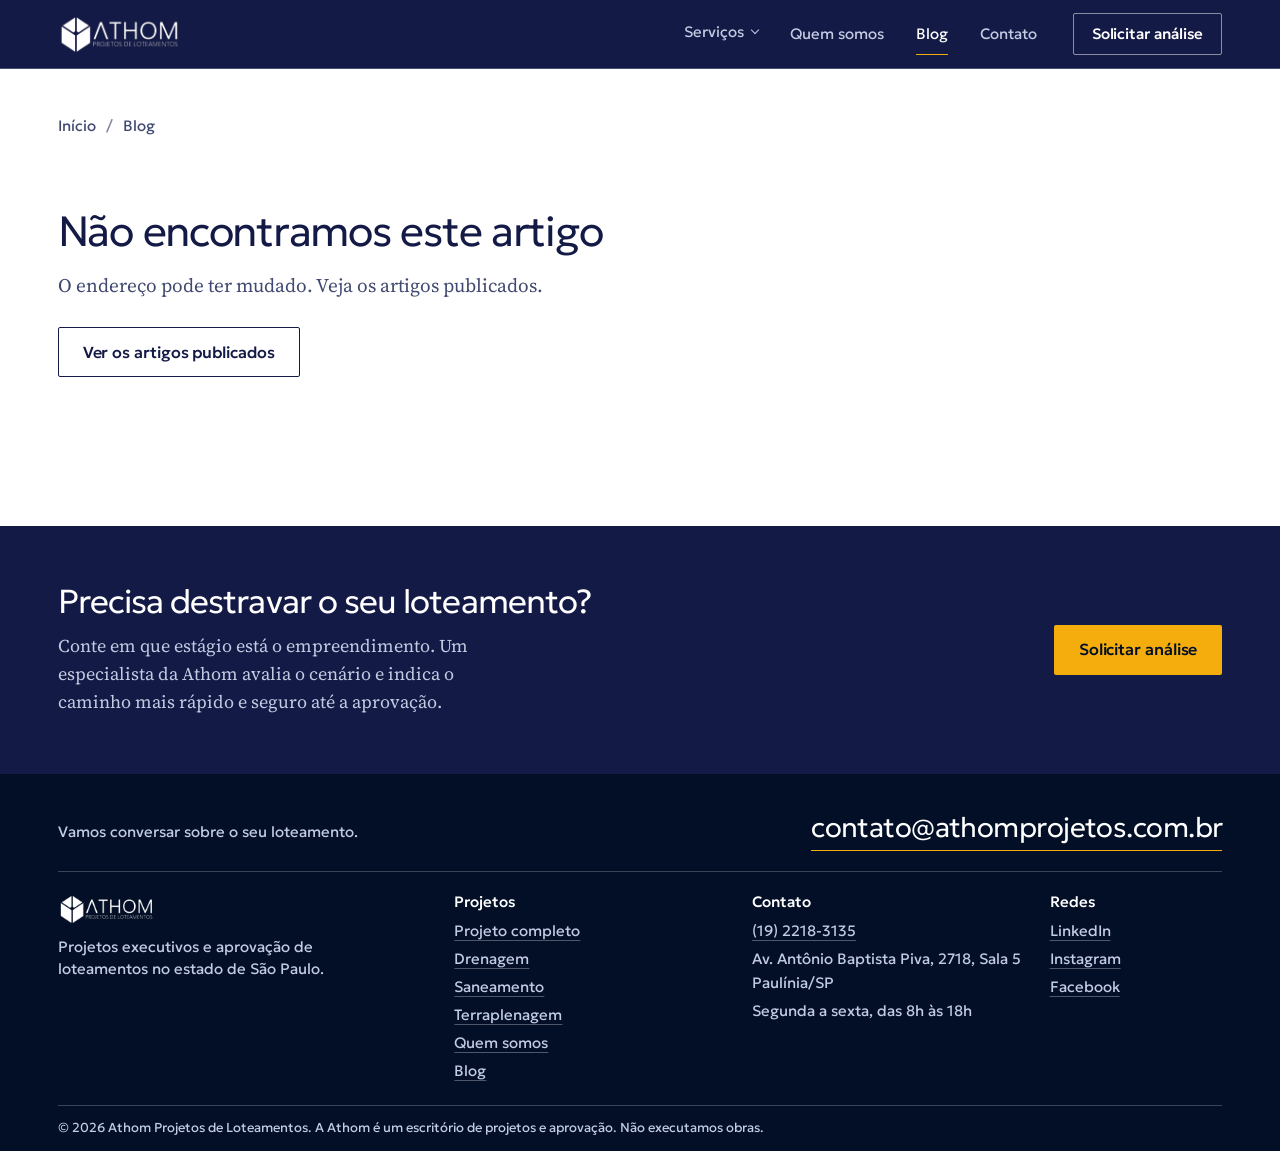
==== commit 2d4aa2c8: "Travas em dois atos e ajustes do site - Travas: a pergunta e as quatro travas em cadeia (fio dourado" ====
--- a/blog-post.html
+++ b/blog-post.html
@@ -11,7 +11,7 @@
   <link rel="preconnect" href="https://fonts.googleapis.com">
   <link rel="preconnect" href="https://fonts.gstatic.com" crossorigin>
   <link href="https://fonts.googleapis.com/css2?family=Geologica:wght@300;400;500;600&family=Source+Serif+4:opsz,wght@8..60,400;8..60,600&display=swap" rel="stylesheet">
-  <link rel="stylesheet" href="css/styles.css?v=20261020f">
+  <link rel="stylesheet" href="css/styles.css?v=20261021g">
   <script>
     /* liga o movimento antes da primeira pintura; se js/motion.js não carregar em 3 s, a página volta ao estado estático */
     if (!matchMedia('(prefers-reduced-motion: reduce)').matches && 'IntersectionObserver' in window) {
@@ -45,7 +45,7 @@
               <li><a href="projeto-drenagem.html">Drenagem</a></li>
               <li><a href="projeto-saneamento.html">Saneamento</a></li>
               <li><a href="projeto-terraplenagem.html">Terraplenagem</a></li>
-              <li><a href="index.html#servicos">Projeto completo</a></li>
+              <li><a href="projeto-completo.html">Projeto completo</a></li>
             </ul>
           </li>
           <li><a href="quem-somos.html">Quem somos</a></li>
@@ -146,6 +146,7 @@
         <div>
           <h2 class="site-footer__title">Projetos</h2>
           <ul>
+            <li><a href="projeto-completo.html">Projeto completo</a></li>
             <li><a href="projeto-drenagem.html">Drenagem</a></li>
             <li><a href="projeto-saneamento.html">Saneamento</a></li>
             <li><a href="projeto-terraplenagem.html">Terraplenagem</a></li>
@@ -175,8 +176,8 @@
     </div>
   </footer>
 
-  <script src="js/main.js?v=20261020f"></script>
-  <script src="js/blog.js?v=20261020f" defer></script>
-  <script src="js/motion.js?v=20261020f" defer></script>
+  <script src="js/main.js?v=20261021g"></script>
+  <script src="js/blog.js?v=20261021g" defer></script>
+  <script src="js/motion.js?v=20261021g" defer></script>
 </body>
 </html>
--- a/css/styles.css
+++ b/css/styles.css
@@ -724,10 +724,10 @@
 .method__answer strong { font-weight: 400; }
 
 /* Tabela comparativa: traço fino sobre branco, e a coluna da Athom como uma
-   peça azul que avança além das linhas, em cima e embaixo. */
+   peça azul que avança acima do cabeçalho e fecha rente à última linha. */
 .table-wrap {
   margin-top: clamp(56px, 8vw, 112px);
-  padding-block: 18px; /* espaço para a peça da Athom avançar sem ser cortada */
+  padding-top: 18px; /* espaço para a peça da Athom avançar sem ser cortada */
   overflow-x: auto;
 }
 
@@ -782,8 +782,7 @@
   letter-spacing: -0.01em;
 }
 .compare tbody tr:last-child .compare__athom { border-bottom-color: var(--navy); }
-.compare thead .compare__athom::before,
-.compare tbody tr:last-child .compare__athom::after {
+.compare thead .compare__athom::before {
   content: "";
   position: absolute;
   left: 0; right: 0;
@@ -794,10 +793,6 @@
   bottom: 100%;
   border-top: 3px solid var(--amber);
   border-radius: var(--radius) var(--radius) 0 0;
-}
-.compare tbody tr:last-child .compare__athom::after {
-  top: 100%;
-  border-radius: 0 0 var(--radius) var(--radius);
 }
 
 /* marcas: anel fino nos modelos tradicionais, ponto dourado cheio na Athom */
@@ -2116,20 +2111,25 @@
   background-size: cover;
   background-position: center;
   opacity: 0;
-  filter: blur(3px) saturate(1.1);
+  filter: blur(1.5px) saturate(1.25) brightness(1.08);
   transform: scale(1.12);
   transition: opacity 1.1s var(--ease-out), transform 7s var(--ease-out);
 }
 .bh-bg__layer.is-on { opacity: 1; transform: scale(1.06); }
+/* Luz: o lado do texto segue escuro (leitura); do lado dos cartões a foto
+   respira, com um foco de luz fria por trás deles e um toque quente embaixo */
 .bh-bg::after {
   content: "";
   position: absolute;
   inset: 0;
   background:
-    linear-gradient(rgba(255, 255, 255, 0.045) 1px, transparent 1px) 0 0 / 48px 48px,
-    linear-gradient(90deg, rgba(255, 255, 255, 0.045) 1px, transparent 1px) 0 0 / 48px 48px,
-    linear-gradient(90deg, rgba(3, 15, 39, 0.96) 0%, rgba(3, 15, 39, 0.9) 34%, rgba(20, 26, 70, 0.72) 58%, rgba(20, 26, 70, 0.56) 100%),
-    linear-gradient(0deg, rgba(3, 15, 39, 0.9) 0%, rgba(3, 15, 39, 0) 42%);
+    linear-gradient(rgba(255, 255, 255, 0.05) 1px, transparent 1px) 0 0 / 48px 48px,
+    linear-gradient(90deg, rgba(255, 255, 255, 0.05) 1px, transparent 1px) 0 0 / 48px 48px,
+    radial-gradient(ellipse 46% 62% at 68% 42%, rgba(255, 255, 255, 0.16), rgba(255, 255, 255, 0) 70%),
+    radial-gradient(ellipse 38% 46% at 92% 100%, rgba(245, 173, 13, 0.16), rgba(245, 173, 13, 0) 70%),
+    linear-gradient(90deg, rgba(3, 15, 39, 0.95) 0%, rgba(3, 15, 39, 0.86) 30%, rgba(3, 15, 39, 0.42) 52%, rgba(20, 26, 70, 0.18) 78%, rgba(20, 26, 70, 0.12) 100%),
+    linear-gradient(0deg, rgba(3, 15, 39, 0.82) 0%, rgba(3, 15, 39, 0) 30%),
+    linear-gradient(180deg, rgba(3, 15, 39, 0.55) 0%, rgba(3, 15, 39, 0) 22%);
 }
 
 .bh {
@@ -2137,9 +2137,14 @@
   grid-template-columns: repeat(12, minmax(0, 1fr));
   grid-template-rows: auto 1fr auto;
   column-gap: var(--col-gap);
-  min-height: clamp(620px, 86vh, 780px);
-  padding-block: clamp(36px, 4.5vw, 56px) clamp(32px, 4vw, 48px);
-}
+  /* uma tela: altura da janela menos o menu fixo */
+  height: var(--bh-h);
+  min-height: 540px;
+  max-height: 900px;
+  padding-block: clamp(18px, 3.4vh, 36px) clamp(16px, 3vh, 32px);
+}
+.blog-home { --bh-h: calc(100vh - var(--header-h)); }
+@supports (height: 100svh) { .blog-home { --bh-h: calc(100svh - var(--header-h)); } }
 
 .bh__head {
   grid-column: 1 / -1;
@@ -2147,10 +2152,10 @@
   align-items: baseline;
   justify-content: space-between;
   gap: 24px;
-  padding-bottom: 18px;
+  padding-bottom: clamp(10px, 1.6vh, 16px);
   border-bottom: 1px solid var(--line-dark);
 }
-.bh__head h2 { font-size: clamp(1.75rem, 2.6vw, 2.25rem); letter-spacing: -0.03em; }
+.bh__head h2 { font-size: clamp(1.5rem, min(2.4vw, 4vh), 2.125rem); letter-spacing: -0.03em; }
 .bh__all {
   font-family: var(--sans);
   font-weight: 500;
@@ -2169,11 +2174,11 @@
   align-self: center;
   display: flex;
   flex-direction: column;
-  gap: 18px;
-  padding-block: 40px;
+  gap: clamp(10px, 2vh, 18px);
+  padding-block: 12px;
 }
 .bh__meta { display: flex; flex-wrap: wrap; gap: 4px 18px; font-family: var(--sans); font-size: var(--fs-small); color: var(--on-dark-soft); }
-.bh__title { font-size: clamp(2rem, 3.4vw, 3.125rem); line-height: 1.06; letter-spacing: -0.035em; font-weight: 300; }
+.bh__title { font-size: clamp(1.75rem, min(3.3vw, 5.6vh), 3.125rem); line-height: 1.06; letter-spacing: -0.035em; font-weight: 300; }
 .bh__excerpt {
   max-width: 44ch;
   color: var(--on-dark-soft);
@@ -2198,7 +2203,7 @@
   display: flex;
   gap: 26px;
   margin-right: calc(var(--rail-edge) * -1);
-  padding: 36px var(--rail-edge) 56px 14px;
+  padding: clamp(18px, 3vh, 30px) var(--rail-edge) clamp(30px, 5vh, 48px) 14px;
   overflow-x: auto;
   scroll-snap-type: x mandatory;
   scroll-padding-left: 14px;
@@ -2207,14 +2212,17 @@
 }
 .bh__rail::-webkit-scrollbar { display: none; }
 .bh__rail.is-dragging { scroll-snap-type: none; cursor: grabbing; user-select: none; }
+.bh__rail.is-settling { scroll-snap-type: none; }
 .bh__rail.is-dragging .bh-card { pointer-events: none; }
 
 /* Encaixe de cada cartão: guarda a sombra de chão e marca o ponto de parada */
 .bh-slot {
   --d: 0s;
   position: relative;
-  flex: 0 0 clamp(224px, 19.5vw, 286px);
+  /* largura pela tela e pela altura disponível (cartão 3:4 cabe na seção) */
+  flex: 0 0 clamp(172px, min(19.5vw, calc((var(--bh-h) - 250px) * 0.75)), 286px);
   scroll-snap-align: start;
+  scroll-snap-stop: always; /* um gesto no trackpad/toque avança um cartão por vez */
   transform-origin: center center;
   will-change: transform, opacity;
 }
@@ -2383,13 +2391,21 @@
 .bh__mark.is-on .bh__mark-num::after { transform: scaleX(1); }
 .bh__mark:focus-visible { outline: 2px solid var(--on-dark); outline-offset: 2px; }
 
+/* telas baixas: resumo mais curto para caber na altura */
+@media (min-width: 901px) and (max-height: 780px) {
+  .bh__excerpt { -webkit-line-clamp: 2; }
+  .bh__actions { margin-top: 2px; }
+}
+
 @media (max-width: 900px) {
-  .bh { grid-template-rows: auto; min-height: 0; }
+  .bh { grid-template-rows: auto; height: auto; min-height: 0; max-height: none; }
+  .bh-slot { flex-basis: clamp(200px, 42vw, 280px); }
   .bh-bg::after {
     background:
-      linear-gradient(rgba(255, 255, 255, 0.045) 1px, transparent 1px) 0 0 / 48px 48px,
-      linear-gradient(90deg, rgba(255, 255, 255, 0.045) 1px, transparent 1px) 0 0 / 48px 48px,
-      linear-gradient(180deg, rgba(3, 15, 39, 0.88) 0%, rgba(3, 15, 39, 0.8) 55%, rgba(3, 15, 39, 0.94) 100%);
+      linear-gradient(rgba(255, 255, 255, 0.05) 1px, transparent 1px) 0 0 / 48px 48px,
+      linear-gradient(90deg, rgba(255, 255, 255, 0.05) 1px, transparent 1px) 0 0 / 48px 48px,
+      radial-gradient(ellipse 80% 40% at 50% 72%, rgba(255, 255, 255, 0.12), rgba(255, 255, 255, 0) 70%),
+      linear-gradient(180deg, rgba(3, 15, 39, 0.9) 0%, rgba(3, 15, 39, 0.78) 45%, rgba(3, 15, 39, 0.35) 70%, rgba(3, 15, 39, 0.75) 100%);
   }
   .bh__feature { grid-column: 1 / -1; grid-row: auto; padding-block: 32px 8px; }
   .bh__rail { grid-column: 1 / -1; grid-row: auto; margin-left: calc(var(--rail-edge) * -1); padding-left: var(--rail-edge); scroll-padding-left: var(--rail-edge); }
@@ -2640,3 +2656,592 @@
   .plate__img img { transition: none; }
   .feature:hover .plate__img img, .post-card__link:hover .plate__img img { transform: none; }
 }
+
+/* ==========================================================================
+   Quem somos: foto em Nossa história, equipe em colunas e crenças em destaque
+   ========================================================================== */
+
+.story__photo { grid-column: 1 / 4; grid-row: 2; margin: 0; background: var(--paper); }
+.story__photo img { width: 100%; height: auto; } /* foto inteira, na proporção original */
+.story__body { grid-row: 1 / span 2; }
+
+/* Equipe: três colunas, retrato em preto e branco e a bio embaixo, sem rolar demais */
+.team {
+  display: grid;
+  grid-template-columns: repeat(3, minmax(0, 1fr));
+  gap: clamp(28px, 3.4vw, 48px) var(--col-gap);
+  margin-top: clamp(32px, 4vw, 56px);
+}
+.team .member { display: flex; flex-direction: column; padding: 0; border: 0; }
+.team .member:last-child { border: 0; }
+.team .member__photo, .team .member:nth-child(even) .member__photo { grid-column: auto; max-width: none; background: var(--paper); }
+.team .member__photo img { aspect-ratio: 2 / 3; object-position: 50% 0; } /* retrato inteiro, em cor */
+.team .member__body, .team .member:nth-child(even) .member__body { grid-column: auto; margin-top: 0; padding-top: 22px; border-top: 2px solid var(--amber); margin-block-start: 18px; }
+.team .member h3 { font-size: clamp(1.5rem, 2.2vw, 1.875rem); }
+.team .member p:not(.member__role) { margin-top: 16px; max-width: none; font-size: 1rem; line-height: 1.6; }
+@media (max-width: 900px) {
+  .team { grid-template-columns: minmax(0, 1fr); }
+  .team .member { display: grid; grid-template-columns: minmax(0, 220px) minmax(0, 1fr); column-gap: 24px; }
+  .team .member__body { margin-top: 0; padding-top: 14px; }
+}
+@media (max-width: 560px) {
+  .team .member { display: flex; }
+  .team .member__photo { max-width: 320px; }
+}
+
+/* No que acreditamos: mais presença (título, linha-régua em âmbar e texto no tom cheio) */
+.beliefs-section { background: var(--white); }
+.beliefs { margin-top: clamp(32px, 4.5vw, 56px); gap: clamp(20px, 2.4vw, 32px) var(--col-gap); }
+.beliefs li {
+  position: relative;
+  padding: clamp(28px, 3.4vw, 44px) clamp(22px, 2.6vw, 36px);
+  border: 1px solid var(--line-strong);
+  border-top: 3px solid var(--navy);
+  background: var(--paper);
+}
+.beliefs li::before { content: ""; position: absolute; left: clamp(22px, 2.6vw, 36px); top: -3px; width: 56px; height: 3px; background: var(--amber); }
+.beliefs h3 { max-width: 18ch; font-size: clamp(1.625rem, 2.8vw, 2.375rem); font-weight: 400; color: var(--navy); }
+.beliefs p { margin-top: 14px; max-width: 40ch; font-size: 1.0625rem; color: var(--text); }
+
+@media (max-width: 900px) {
+  .story__photo { grid-column: 1 / -1; grid-row: auto; max-width: 380px; }
+  .story__body { grid-row: auto; }
+}
+
+/* Travas, em dois atos. Ato 1, no papel: a pergunta e as quatro travas como
+   uma cadeia, ligadas por um fio dourado que se desenha ao rolar, cada uma
+   caindo na seguinte. Um fio desce do papel para a faixa. Ato 2, na faixa
+   azul de borda a borda: a resposta, numerada como as travas, e a equipe à
+   direita, num estúdio cinza que se dissolve na malha de prancha */
+#travas {
+  --bleed: max(var(--gutter), calc((100vw - var(--container)) / 2));
+  --turn-h: clamp(112px, 12vw, 176px);
+  overflow: hidden;
+}
+
+/* ---------- Ato 1: a dor ---------- */
+.travas__ask {
+  display: grid;
+  grid-template-columns: repeat(12, minmax(0, 1fr));
+  column-gap: var(--col-gap);
+  row-gap: 20px;
+  align-items: end;
+}
+/* mesma grotesca afiada do título da faixa: os dois atos falam com a mesma voz */
+.travas__ask-title,
+.travas__head h2 {
+  font-family: "Archivo", var(--sans);
+  font-stretch: 90%;
+  font-weight: 600;
+  font-size: clamp(2.125rem, 3.9vw, 3.5rem);
+  line-height: 1.04;
+  letter-spacing: -0.022em;
+}
+.travas__ask-title { grid-column: 1 / 8; max-width: 16ch; color: var(--navy); }
+.travas__ask .lead {
+  grid-column: 9 / 13;
+  padding-left: 20px;
+  border-left: 2px solid var(--amber);
+  font-size: 1.0625rem;
+}
+
+/* a cadeia: um trilho fino e, por cima, o fio dourado; um ponto por trava */
+.chain {
+  --dot: 16px;
+  position: relative;
+  display: grid;
+  grid-template-columns: repeat(4, minmax(0, 1fr));
+  column-gap: var(--col-gap);
+  margin: clamp(48px, 6vw, 88px) 0 0;
+  padding: 0;
+  list-style: none;
+  counter-reset: trava;
+}
+.chain::before,
+.chain::after {
+  content: "";
+  position: absolute;
+  top: calc(var(--dot) / 2 - 1px);
+  left: 0;
+  right: 0;
+  height: 2px;
+  background: var(--line);
+}
+.chain::after { background: var(--amber); transform-origin: left center; }
+.chain li {
+  position: relative;
+  padding-top: calc(var(--dot) + 28px);
+  padding-right: clamp(8px, 2vw, 32px);
+  counter-increment: trava;
+}
+.chain li::before {
+  content: "";
+  position: absolute;
+  z-index: 1;
+  top: 0;
+  left: 0;
+  width: var(--dot);
+  height: var(--dot);
+  box-sizing: border-box;
+  border: 2px solid var(--amber);
+  border-radius: 50%;
+  background: var(--paper);
+}
+.chain h3::before {
+  content: counter(trava, decimal-leading-zero);
+  display: block;
+  margin-bottom: 12px;
+  font-size: 0.8125rem;
+  font-weight: 500;
+  letter-spacing: 0.08em;
+  color: #a87400; /* dourado escurecido: legível sobre o papel */
+}
+.chain h3 {
+  max-width: 16ch;
+  font-size: clamp(1.1875rem, 1.6vw, 1.375rem);
+  font-weight: 400;
+  line-height: 1.25;
+  color: var(--navy);
+}
+.chain p {
+  margin-top: 8px;
+  font-size: 1rem;
+  line-height: 1.55;
+  color: var(--text-soft);
+}
+/* rótulo entre o problema (título) e a resposta (texto) */
+.chain .chain__label {
+  margin-top: 20px;
+  font-family: var(--sans);
+  font-size: 0.75rem;
+  font-weight: 500;
+  letter-spacing: 0.08em;
+  text-transform: uppercase;
+  color: #a87400; /* dourado escurecido: legível sobre o papel */
+}
+
+/* o fio que desce do papel e entra na faixa, na mesma linha do filete da lead */
+.travas__turn {
+  position: relative;
+  z-index: 2;
+  width: 2px;
+  height: var(--turn-h);
+  margin: clamp(48px, 6vw, 88px) 0 calc(-1 * var(--turn-h) / 2);
+  background: linear-gradient(var(--amber), var(--amber));
+  transform-origin: top center;
+}
+
+/* ---------- Ato 2: a equipe como a solução ---------- */
+/* depois das quatro travas, a faixa azul: o texto à esquerda, onde o fio
+   chega, e a equipe à direita, num estúdio cinza que se dissolve na malha */
+.travas__screen {
+  position: relative;
+  isolation: isolate;
+  display: grid;
+  grid-template-columns: repeat(12, minmax(0, 1fr));
+  column-gap: var(--col-gap);
+  align-items: center;
+  min-height: min(92svh, 880px);
+  padding-block: calc(var(--turn-h) / 2 + clamp(32px, 4vw, 56px)) var(--section-y);
+  color: var(--on-dark);
+}
+/* a faixa: marinho com a malha de prancha de 48px, a do hero e da vitrine do blog */
+.travas__screen::before {
+  content: "";
+  position: absolute;
+  z-index: -1;
+  top: 0;
+  bottom: 0;
+  left: 50%;
+  width: 100vw;
+  margin-left: -50vw;
+  pointer-events: none;
+  background:
+    linear-gradient(rgba(255, 255, 255, 0.055) 1px, transparent 1px) center top / 48px 48px,
+    linear-gradient(90deg, rgba(255, 255, 255, 0.055) 1px, transparent 1px) center top / 48px 48px,
+    linear-gradient(100deg, var(--ink) 0%, var(--navy) 55%, #1d2663 100%);
+}
+
+.travas__head { grid-column: 1 / 7; grid-row: 1; position: relative; z-index: 1; }
+.travas__head h2 { max-width: 18ch; color: var(--on-dark); }
+.travas__head .lead {
+  max-width: 52ch;
+  margin-top: 28px;
+  padding-left: 20px;
+  border-left: 2px solid var(--amber);
+  font-size: 1.0625rem;
+  color: var(--on-dark-soft);
+}
+
+/* retrato da equipe: do topo à base da faixa e até a borda direita da tela.
+   A figura em si é transparente (a malha azul aparece através dela); o
+   estúdio cinza (::before) acompanha a foto, só um pouco mais largo que ela,
+   e se apaga para a esquerda: o azul chega quase nas pessoas, sem cobrir */
+.travas__team {
+  --img-h: min(calc(100cqh - 64px), calc(var(--w, 78cqw) * 1.5), 1050px);
+  grid-column: 6 / 13;
+  grid-row: 1;
+  position: relative;
+  align-self: stretch;
+  margin: calc(-1 * (var(--turn-h) / 2 + clamp(32px, 4vw, 56px))) calc(-1 * var(--bleed)) calc(-1 * var(--section-y)) 0;
+  overflow: hidden;
+  container-type: size; /* a foto e o estúdio se medem pela figura (cqw/cqh) */
+}
+.travas__team::before {
+  content: "";
+  position: absolute;
+  top: 0;
+  right: 0;
+  bottom: 0;
+  width: calc(var(--img-h) * 2 / 3 + 170px);
+  background: linear-gradient(180deg, #4f4f52 0%, #434346 50%, #403f42 82%, #49474a 100%);
+  -webkit-mask-image: linear-gradient(to right, transparent 0, rgba(0, 0, 0, 0.18) 40px, rgba(0, 0, 0, 0.55) 90px, rgba(0, 0, 0, 0.88) 140px, #000 180px);
+  mask-image: linear-gradient(to right, transparent 0, rgba(0, 0, 0, 0.18) 40px, rgba(0, 0, 0, 0.55) 90px, rgba(0, 0, 0, 0.88) 140px, #000 180px);
+}
+/* absoluta: a altura da faixa vem do texto, não do retrato. Apoiada na base e
+   limitada pela altura (folga em cima das cabeças) e pela
+   largura (--w); acima das cabeças o estúdio continua */
+.travas__team img {
+  position: absolute;
+  right: 0;
+  bottom: 0;
+  display: block;
+  width: auto;
+  max-width: none;
+  height: var(--img-h);
+  aspect-ratio: 2 / 3;
+  object-fit: cover;
+  -webkit-mask-image:
+    linear-gradient(to right, transparent 0, #000 9%),
+    linear-gradient(to bottom, transparent 0, #000 9%);
+  -webkit-mask-composite: source-in;
+  mask-image:
+    linear-gradient(to right, transparent 0, #000 9%),
+    linear-gradient(to bottom, transparent 0, #000 9%);
+  mask-composite: intersect;
+}
+
+/* ---------- Movimento (somente html.has-motion) ---------- */
+/* o fio corre da esquerda para a direita e cada trava cai quando ele chega nela */
+.has-motion .chain::after { transform: scaleX(0); transition: transform 1.8s cubic-bezier(0.6, 0, 0.3, 1) 0.2s; }
+.has-motion .chain.is-in::after { transform: none; }
+.has-motion .chain li::before { transform: scale(0); transition: transform 0.5s var(--ease-out) calc(0.25s + var(--n, 0) * 0.42s); }
+.has-motion .chain li > * {
+  opacity: 0;
+  transform: translate3d(0, -22px, 0) rotate(-2.5deg);
+  transform-origin: left bottom;
+  transition:
+    opacity 0.7s var(--ease-out) calc(0.35s + var(--n, 0) * 0.42s),
+    transform 0.9s cubic-bezier(0.3, 1.4, 0.5, 1) calc(0.35s + var(--n, 0) * 0.42s);
+}
+.has-motion .chain li > p { transition-delay: calc(0.55s + var(--n, 0) * 0.42s); }
+.has-motion .chain.is-in li::before { transform: none; }
+.has-motion .chain.is-in li > * { opacity: 1; transform: none; }
+
+.has-motion .travas__turn { transform: scaleY(0); transition: transform 1.1s cubic-bezier(0.6, 0, 0.3, 1); }
+.has-motion .travas__turn.is-in { transform: none; }
+
+/* a equipe assenta devagar e depois flutua com a rolagem */
+.has-motion .travas__team img {
+  transform: translate3d(0, var(--py, 0px), 0) scale(1.16);
+  transition: transform 2.4s var(--ease-out);
+  will-change: transform;
+}
+.has-motion .travas__team.is-in img { transform: translate3d(0, var(--py, 0px), 0) scale(1.06); }
+.has-motion .travas__team.is-settled img { transition: none; }
+
+/* ---------- Telas menores ---------- */
+@media (max-width: 1100px) {
+  .chain h3 { font-size: 1.125rem; }
+}
+/* figura mais estreita: a foto encolhe para a Carla não entrar no degradê */
+@media (min-width: 901px) and (max-width: 1240px) {
+  .travas__team { --w: 70cqw; }
+}
+/* empilhado: a cadeia vira vertical, o fio corre pela lateral */
+@media (max-width: 900px) {
+  .travas__ask-title, .travas__ask .lead { grid-column: 1 / -1; }
+  .chain { grid-template-columns: minmax(0, 1fr); row-gap: 36px; }
+  .chain::before,
+  .chain::after { top: 0; bottom: 0; left: calc(var(--dot) / 2 - 1px); right: auto; width: 2px; height: auto; }
+  .chain::after { transform-origin: center top; }
+  .has-motion .chain::after { transform: scaleY(0); }
+  .has-motion .chain.is-in::after { transform: none; }
+  .chain li { padding: 0 0 0 calc(var(--dot) + 24px); }
+  .chain li::before { top: 2px; }
+  .chain h3 { max-width: none; }
+
+  .travas__screen { min-height: 0; padding-bottom: 0; }
+  .travas__head, .travas__team { grid-column: 1 / -1; grid-row: auto; }
+  .travas__team {
+    margin: 40px calc(-1 * var(--gutter)) 0;
+    aspect-ratio: 4 / 5;
+    max-height: 86svh;
+    -webkit-mask-image: linear-gradient(to bottom, transparent 4%, #000 18%, #000 80%, transparent 100%);
+    mask-image: linear-gradient(to bottom, transparent 4%, #000 18%, #000 80%, transparent 100%);
+  }
+  .travas__team::before { display: none; }
+  .travas__team img { top: 0; left: 0; width: 100%; height: 100%; aspect-ratio: auto; object-position: 50% 18%; -webkit-mask-image: none; mask-image: none; }
+}
+
+/* números sozinhos numa seção (Terraplenagem): sem o vão que existia antes do caso */
+.stats--light:last-child { margin-bottom: 0; }
+
+/* Quem somos, hero: a foto aparece inteira (proporção 3:2), sem corte */
+.hero__photo--full { grid-column: 7 / 13; align-self: center; min-height: 0; aspect-ratio: 3 / 2; }
+.hero__photo--full img { object-position: 50% 50%; }
+@media (max-width: 960px) { .hero__photo--full { grid-column: 1 / -1; aspect-ratio: 3 / 2; margin-right: 0; } }
+
+/* ==========================================================================
+   Quem somos, mais compacta: mesma linguagem, melhor distribuição
+   ========================================================================== */
+
+/* ritmo vertical menor nesta página */
+.page-quem-somos .section { padding-block: clamp(52px, 5.5vw, 84px); }
+.page-quem-somos .hero--page { padding-block: clamp(36px, 4.5vw, 64px); }
+.page-quem-somos .diff { padding-top: clamp(52px, 5.5vw, 84px); }
+.page-quem-somos .diff__list { margin-top: clamp(28px, 3.5vw, 48px); }
+
+/* hero: a foto fica dentro da grade, com moldura, alinhada ao texto */
+.hero__photo--full {
+  grid-column: 7 / 13;
+  margin: 8px 8px 8px 0;
+  box-shadow: 0 0 0 8px var(--navy), 0 0 0 9px var(--line-dark);
+}
+.page-quem-somos .hero__copy { grid-column: 1 / 7; }
+
+/* nossa história: foto à esquerda do tamanho do texto; título sobe para a coluna do texto */
+.story { row-gap: 18px; align-items: start; }
+.story .section-title-sm { grid-column: 6 / 13; grid-row: 1; max-width: none; padding-top: 0; }
+.story__photo { grid-column: 1 / 5; grid-row: 1 / span 2; }
+.story__body { grid-column: 6 / 13; grid-row: 2; }
+.story__body p + p { max-width: 62ch; }
+
+/* equipe: bio resumida (abre no "Ler mais") e espaçamentos menores */
+.page-quem-somos .team { margin-top: clamp(28px, 3vw, 44px); gap: 32px var(--col-gap); }
+.team .member__body, .team .member:nth-child(even) .member__body { margin-block-start: 14px; padding-top: 16px; }
+.team .member p.member__bio { margin-top: 12px; font-size: 0.96875rem; line-height: 1.6; }
+.member__bio.is-clamped { display: -webkit-box; -webkit-line-clamp: 4; -webkit-box-orient: vertical; overflow: hidden; }
+.member__more {
+  margin-top: 10px;
+  padding: 0;
+  border: 0;
+  background: none;
+  color: var(--navy);
+  font-family: var(--sans);
+  font-weight: 500;
+  font-size: 0.9375rem;
+  cursor: pointer;
+  text-decoration: underline;
+  text-decoration-color: var(--amber);
+  text-decoration-thickness: 2px;
+  text-underline-offset: 6px;
+}
+.member__more:hover { text-decoration-color: currentColor; }
+
+/* ==========================================================================
+   Quem somos
+   A página corre sobre o papel; os momentos fortes (a foto da equipe e os
+   diferenciais) são placas soltas, com uma margem de papel em volta. O painel
+   da história se apoia na borda da foto e desce para o papel.
+   ========================================================================== */
+.page-quem-somos { --frame: clamp(10px, 1.25vw, 20px); --overlap: clamp(96px, 9vw, 132px); }
+.page-quem-somos main { background: var(--paper); }
+
+.about-hero { padding: var(--frame) var(--frame) 0; }
+/* placa azul só com o título; o painel branco sobe da base e traz a história em duas colunas */
+.about-hero__plate {
+  padding-block: clamp(52px, 5.5vw, 84px) calc(var(--overlap) + clamp(24px, 3vw, 44px));
+  border-radius: 4px;
+  background-color: var(--navy);
+  background-image:
+    linear-gradient(rgba(255, 255, 255, 0.035) 1px, transparent 1px),
+    linear-gradient(90deg, rgba(255, 255, 255, 0.035) 1px, transparent 1px);
+  background-size: 48px 48px;
+  color: var(--on-dark);
+}
+.about-hero h1 {
+  max-width: 20ch;
+  font-size: clamp(2rem, 3.8vw, 3.5rem);
+  font-weight: 300;
+  line-height: 1.06;
+  letter-spacing: -0.034em;
+  text-wrap: balance;
+}
+.about-hero__story { position: relative; }
+.about-hero__panel {
+  display: grid;
+  grid-template-columns: minmax(0, 5fr) minmax(0, 7fr);
+  column-gap: clamp(32px, 5vw, 72px);
+  align-items: start;
+  margin-top: calc(var(--overlap) * -1);
+  padding: clamp(28px, 3vw, 44px);
+  border-top: 3px solid var(--amber);
+  background: var(--white);
+  box-shadow: 0 40px 60px -40px rgba(3, 15, 39, 0.45);
+}
+.about-hero__lead {
+  grid-row: 1 / span 2;
+  font-family: var(--sans);
+  font-size: clamp(1.25rem, 1.75vw, 1.625rem);
+  line-height: 1.3;
+  letter-spacing: -0.016em;
+  color: var(--navy);
+}
+.about-hero__panel p:not(.about-hero__lead) { grid-column: 2; font-size: 1rem; line-height: 1.65; color: var(--text-soft); }
+.about-hero__panel p:not(.about-hero__lead) + p { margin-top: 1em; }
+
+@media (max-width: 900px) {
+  .page-quem-somos { --overlap: 48px; }
+  .about-hero__panel { grid-template-columns: minmax(0, 1fr); }
+  .about-hero__lead { grid-row: auto; margin-bottom: 20px; padding-bottom: 20px; border-bottom: 1px solid var(--line); }
+  .about-hero__panel p:not(.about-hero__lead) { grid-column: 1; }
+}
+
+/* equipe: uma linha por pessoa na grade de 12 colunas (retrato | identificação | bio) */
+.team-section { padding-block: clamp(64px, 7vw, 104px); }
+.team-section .container > h2 { max-width: 20ch; }
+.page-quem-somos .team {
+  display: block;
+  margin-top: clamp(32px, 3.5vw, 48px);
+  border-bottom: 1px solid var(--line);
+}
+.team .member, .team .member:last-child, .team .member:nth-child(even) {
+  position: relative;
+  display: grid;
+  grid-template-columns: repeat(12, minmax(0, 1fr));
+  column-gap: var(--col-gap);
+  align-items: stretch;
+  padding: clamp(28px, 3vw, 40px) 0;
+  border: 0;
+  border-top: 1px solid var(--line);
+  background: none;
+  box-shadow: none;
+}
+/* trecho âmbar do filete, só sobre a coluna do retrato */
+.team .member::before {
+  content: "";
+  position: absolute;
+  top: -1px;
+  left: 0;
+  width: calc((100% - var(--col-gap) * 11) / 12 * 3 + var(--col-gap) * 2);
+  height: 2px;
+  background: var(--amber);
+}
+.team .member__photo, .team .member:nth-child(even) .member__photo {
+  grid-column: 1 / 4;
+  grid-row: 1;
+  max-width: none;
+  margin: 0;
+  overflow: hidden;
+  border-radius: 2px;
+  background: #bab6b5;
+}
+.team .member__photo img { display: block; width: 100%; height: auto; aspect-ratio: 2 / 3; object-fit: cover; }
+.team .member__body, .team .member:nth-child(even) .member__body {
+  grid-column: 4 / -1;
+  grid-row: 1;
+  display: grid;
+  grid-template-columns: minmax(0, 4fr) minmax(0, 5fr);
+  column-gap: var(--col-gap);
+  margin: 0;
+  padding: 0 0 0 clamp(0px, 1.5vw, 24px);
+  border: 0;
+}
+.team .member h3 {
+  font-size: clamp(1.75rem, 2.4vw, 2.25rem);
+  font-weight: 400;
+  line-height: 1.1;
+  letter-spacing: -0.022em;
+  color: var(--navy);
+}
+/* função em dourado escuro, tirado do âmbar da marca (contraste 5:1 sobre o papel) */
+.team .member .member__role {
+  margin-top: 10px;
+  max-width: 28ch;
+  font-family: var(--sans);
+  font-size: 1rem;
+  font-weight: 500;
+  line-height: 1.4;
+  color: #8a5e00;
+}
+.member__facts { margin: clamp(22px, 2.4vw, 32px) 0 0; border-bottom: 1px solid var(--line); }
+.member__facts div { display: grid; grid-template-columns: minmax(0, 10ch) minmax(0, 1fr); column-gap: 16px; padding: 12px 0; border-top: 1px solid var(--line); }
+.member__facts dt { font-family: var(--sans); font-size: 0.8125rem; line-height: 1.5; color: var(--text-soft); }
+.member__facts dd { margin: 0; font-family: var(--sans); font-size: 0.9375rem; font-weight: 500; line-height: 1.4; color: var(--navy); }
+.team .member p.member__bio {
+  margin: 0;
+  padding: 0;
+  border: 0;
+  max-width: 58ch;
+  font-size: 1rem;
+  line-height: 1.7;
+  color: var(--text-soft);
+}
+
+@media (max-width: 1080px) {
+  .team .member__body, .team .member:nth-child(even) .member__body { grid-template-columns: minmax(0, 1fr); padding-left: 0; }
+  .team .member p.member__bio { margin-top: 24px; }
+}
+@media (max-width: 700px) {
+  .team .member, .team .member:last-child, .team .member:nth-child(even) { grid-template-columns: minmax(0, 1fr); row-gap: 24px; }
+  .team .member::before { width: 120px; }
+  .team .member__photo, .team .member:nth-child(even) .member__photo { grid-column: 1; max-width: 260px; }
+  .team .member__body, .team .member:nth-child(even) .member__body { grid-column: 1; grid-row: 2; }
+}
+
+/* diferenciais: placa azul com a lista à esquerda e os números em 2 × 2 */
+.diff.diff--plate { padding: 0 var(--frame) var(--frame); background: var(--paper); color: var(--text); }
+.diff__plate {
+  padding-block: clamp(52px, 6vw, 88px);
+  border-radius: 4px;
+  background-color: var(--navy);
+  background-image:
+    linear-gradient(rgba(255, 255, 255, 0.035) 1px, transparent 1px),
+    linear-gradient(90deg, rgba(255, 255, 255, 0.035) 1px, transparent 1px);
+  background-size: 48px 48px;
+  color: var(--on-dark);
+}
+.diff__inner {
+  display: grid;
+  grid-template-columns: repeat(12, minmax(0, 1fr));
+  column-gap: var(--col-gap);
+  row-gap: clamp(24px, 3vw, 40px);
+  align-items: start;
+}
+.diff--plate h2 { grid-column: 1 / 6; }
+.diff--plate .diff__list { grid-column: 1 / 6; grid-row: 2; display: block; margin-top: 0; }
+.diff--plate .diff__list li { padding: 14px 0; font-size: 1.0625rem; }
+.diff--plate .diff__list li:last-child { border-bottom: 1px solid var(--line-dark); }
+.diff--plate .stats { grid-column: 7 / 13; grid-row: 1 / 3; grid-template-columns: repeat(2, minmax(0, 1fr)); margin-top: 0; border-top: 0; }
+.diff--plate .stats__item { padding: 26px 0 30px; border-top: 1px solid var(--line-dark); border-left: 0; }
+.diff--plate .stats__item:nth-child(even) { padding-left: var(--col-gap); border-left: 1px solid var(--line-dark); }
+.diff--plate .stats dd { font-size: clamp(2.5rem, 4.2vw, 3.75rem); }
+@media (max-width: 900px) {
+  .diff--plate h2, .diff--plate .diff__list, .diff--plate .stats { grid-column: 1 / -1; grid-row: auto; }
+}
+
+/* crenças: quatro cards em uma linha */
+.page-quem-somos .beliefs { grid-template-columns: repeat(4, minmax(0, 1fr)); margin-top: clamp(24px, 3vw, 40px); }
+.page-quem-somos .beliefs li { padding: 26px 22px 28px; }
+.page-quem-somos .beliefs li::before { left: 22px; }
+.page-quem-somos .beliefs h3 { font-size: clamp(1.25rem, 1.7vw, 1.5rem); line-height: 1.2; }
+.page-quem-somos .beliefs p { margin-top: 10px; font-size: 1rem; line-height: 1.55; }
+
+@media (max-width: 1100px) {
+  .page-quem-somos .beliefs { grid-template-columns: repeat(2, minmax(0, 1fr)); }
+}
+@media (max-width: 960px) {
+  .hero__photo--full { grid-column: 1 / -1; margin: 8px; }
+  .page-quem-somos .hero__copy { grid-column: 1 / -1; }
+}
+@media (max-width: 900px) {
+  .story .section-title-sm, .story__photo, .story__body { grid-column: 1 / -1; grid-row: auto; }
+  .story__photo { max-width: 260px; }
+}
+@media (max-width: 600px) {
+  .page-quem-somos .beliefs { grid-template-columns: minmax(0, 1fr); }
+}
+
+/* blog logo depois de "Projetos em destaque" (também escuro): filete separando as duas */
+.blog-home { border-top: 1px solid var(--line-dark); }
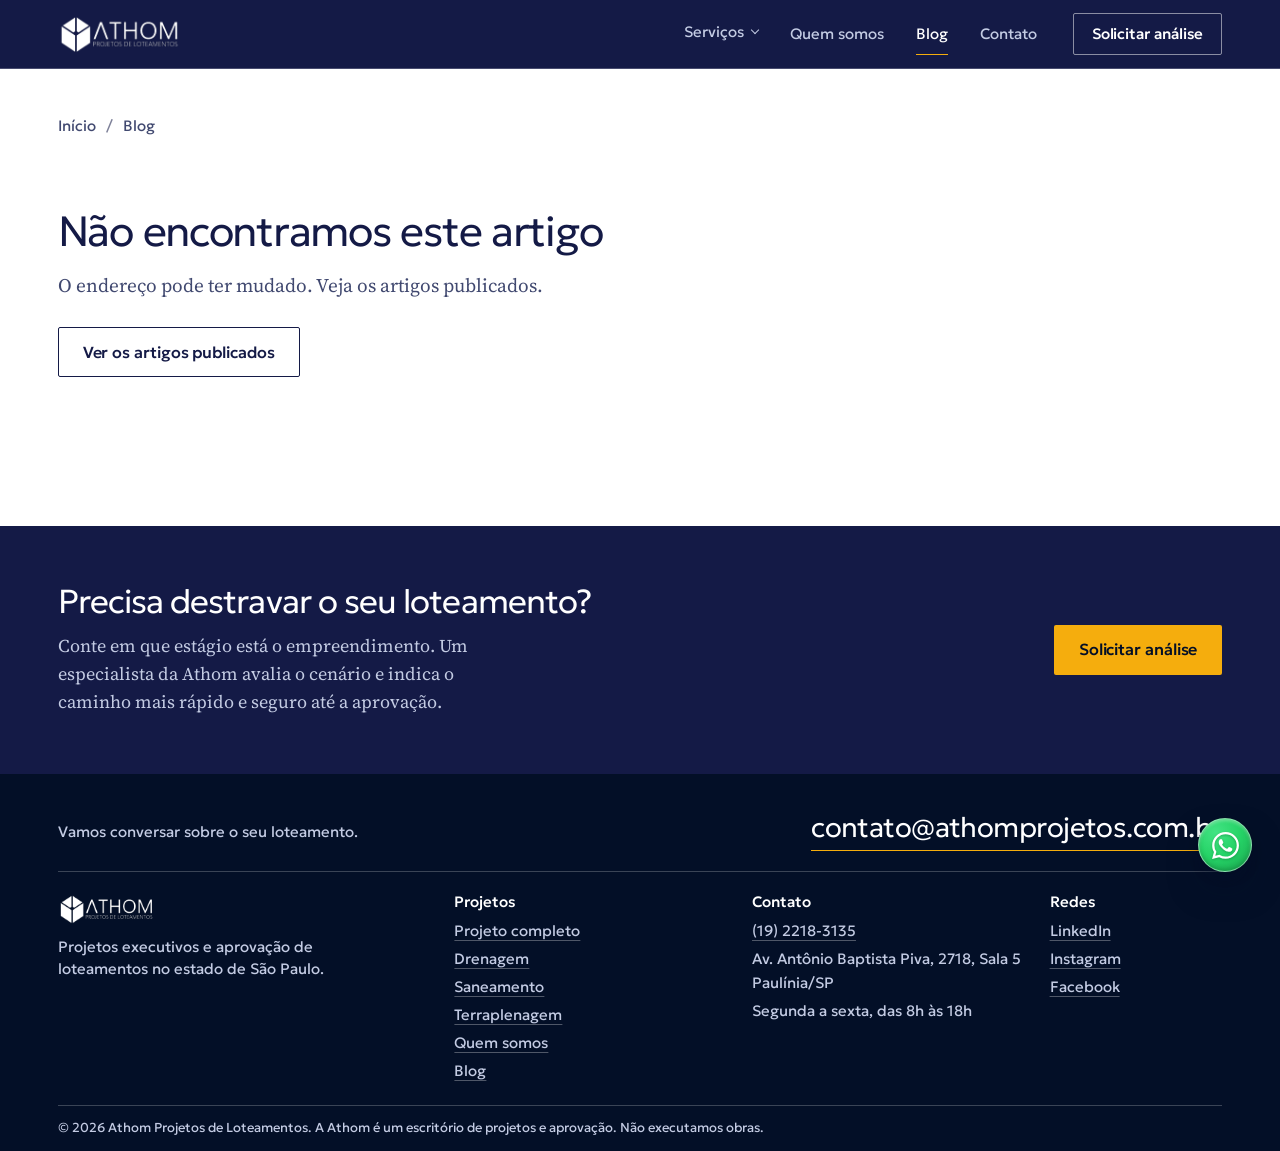
==== commit 42070879: "Ajustes pedidos pela cliente: serviços, quem somos e fotos - Serviços (home): abas em barra no topo," ====
--- a/blog-post.html
+++ b/blog-post.html
@@ -11,7 +11,7 @@
   <link rel="preconnect" href="https://fonts.googleapis.com">
   <link rel="preconnect" href="https://fonts.gstatic.com" crossorigin>
   <link href="https://fonts.googleapis.com/css2?family=Geologica:wght@300;400;500;600&family=Source+Serif+4:opsz,wght@8..60,400;8..60,600&display=swap" rel="stylesheet">
-  <link rel="stylesheet" href="css/styles.css?v=20261021g">
+  <link rel="stylesheet" href="css/styles.css?v=20261023g">
   <script>
     /* liga o movimento antes da primeira pintura; se js/motion.js não carregar em 3 s, a página volta ao estado estático */
     if (!matchMedia('(prefers-reduced-motion: reduce)').matches && 'IntersectionObserver' in window) {
@@ -176,8 +176,8 @@
     </div>
   </footer>
 
-  <script src="js/main.js?v=20261021g"></script>
-  <script src="js/blog.js?v=20261021g" defer></script>
-  <script src="js/motion.js?v=20261021g" defer></script>
+  <script src="js/main.js?v=20261023g"></script>
+  <script src="js/blog.js?v=20261023g" defer></script>
+  <script src="js/motion.js?v=20261023g" defer></script>
 </body>
 </html>
--- a/css/styles.css
+++ b/css/styles.css
@@ -679,28 +679,42 @@
   .grid > * { grid-column: 1 / -1 !important; }
 }
 
-/* Método: uma única coluna de leitura, tudo no mesmo eixo à esquerda.
-   rótulo → frase de impacto → explicação → resposta da Athom → tabela (prova) */
+/* Método: uma única coluna de leitura, centrada no eixo da página.
+   título do método → frase de impacto como subtítulo → explicação
+   → resposta da Athom → tabela (prova, na largura toda) */
+
+.method__head,
+.method__body { text-align: center; }
 
 .method__title {
-  font-size: 1.0625rem;
-  font-weight: 500;
-  line-height: 1.35;
-  letter-spacing: -0.005em;
-}
-.statement {
-  margin-top: clamp(20px, 2.4vw, 32px);
-  font-family: var(--sans);
   font-size: var(--fs-statement);
   font-weight: 300;
   line-height: 1.08;
   letter-spacing: -0.032em;
+  text-wrap: balance;
+}
+.statement {
+  margin-top: clamp(20px, 2.4vw, 32px);
+  font-family: var(--sans);
+  font-size: clamp(1.25rem, 2vw, 1.75rem);
+  font-weight: 300;
+  line-height: 1.3;
+  letter-spacing: -0.015em;
+  color: var(--text-soft);
 }
 /* as duas frases têm o mesmo peso e o mesmo alinhamento: uma por linha */
 .statement span { display: block; text-wrap: balance; }
-.statement span + span { margin-top: 0.3em; }
+.statement span + span { margin-top: 0.15em; }
 
 .method__body { margin-top: clamp(40px, 5vw, 64px); }
+
+/* o diagnóstico do mercado em corpo de destaque */
+.method__problem p {
+  max-width: 40em;
+  margin-inline: auto;
+  font-size: var(--fs-lead);
+  line-height: 1.55;
+}
 
 /* a resposta da Athom é o fecho do argumento: escala maior, filete dourado,
    e desemboca direto na coluna da Athom da tabela */
@@ -710,11 +724,12 @@
   display: block;
   width: 28px;
   height: 2px;
-  margin-bottom: 20px;
+  margin: 0 auto 20px;
   background: var(--amber);
 }
 .method__answer p {
   max-width: 30em;
+  margin-inline: auto;
   font-family: var(--sans);
   font-size: clamp(1.375rem, 2.3vw, 2rem);
   font-weight: 300;
@@ -893,9 +908,9 @@
 
 /* Serviços: abas no eixo A, painel no eixo B */
 
-.services__head { row-gap: 20px; align-items: end; }
-.services__head h2 { grid-column: 1 / 5; }
-.services__head .lead { grid-column: 5 / 11; }
+.services__head { row-gap: 12px; }
+.services__head h2, .services__head .lead { grid-column: 1 / -1; }
+.services__head .lead { max-width: 40ch; }
 
 .services {
   margin-top: clamp(48px, 7vw, 96px);
@@ -1624,9 +1639,9 @@
   background-position: center top;
 }
 
-/* Método sobre branco: a afirmação ganha escala, o texto vai em azul suave e a
+/* Método sobre branco: o título do método ganha escala, o texto vai em azul suave e a
    tabela fica logo abaixo da resposta; a foto fecha a seção em largura total */
-#metodo .statement { font-size: clamp(2.5rem, 5vw, 4.5rem); }
+#metodo .method__title { font-size: clamp(2.25rem, 4.4vw, 3.75rem); }
 #metodo .prose p { color: var(--text-soft); }
 #metodo .prose strong { color: var(--text); }
 #metodo .table-wrap { margin-top: clamp(32px, 4vw, 56px); }
@@ -2708,18 +2723,21 @@
   .story__body { grid-row: auto; }
 }
 
-/* Travas, em dois atos. Ato 1, no papel: a pergunta e as quatro travas como
-   uma cadeia, ligadas por um fio dourado que se desenha ao rolar, cada uma
-   caindo na seguinte. Um fio desce do papel para a faixa. Ato 2, na faixa
-   azul de borda a borda: a resposta, numerada como as travas, e a equipe à
-   direita, num estúdio cinza que se dissolve na malha de prancha */
-#travas {
+/* Engenharia integrada, logo depois da tabela do método: faixa azul de borda a
+   borda, o texto à esquerda e as mãos sobre as pranchas à direita, dissolvendo-se
+   na malha. Depois, no papel, a pergunta e as quatro travas como uma cadeia,
+   ligadas por um fio dourado que se desenha ao rolar, cada uma caindo na seguinte */
+/* a faixa: marinho com a malha de prancha de 48px, a do hero e da vitrine do blog */
+.integrada {
   --bleed: max(var(--gutter), calc((100vw - var(--container)) / 2));
-  --turn-h: clamp(112px, 12vw, 176px);
   overflow: hidden;
-}
-
-/* ---------- Ato 1: a dor ---------- */
+  background:
+    linear-gradient(rgba(255, 255, 255, 0.055) 1px, transparent 1px) center top / 48px 48px,
+    linear-gradient(90deg, rgba(255, 255, 255, 0.055) 1px, transparent 1px) center top / 48px 48px,
+    linear-gradient(100deg, var(--ink) 0%, var(--navy) 55%, #1d2663 100%);
+}
+
+/* ---------- As travas ---------- */
 .travas__ask {
   display: grid;
   grid-template-columns: repeat(12, minmax(0, 1fr));
@@ -2727,15 +2745,12 @@
   row-gap: 20px;
   align-items: end;
 }
-/* mesma grotesca afiada do título da faixa: os dois atos falam com a mesma voz */
+/* a mesma voz dos títulos do hero e do método: a Geologica leve, entrelinha e espaçamento iguais */
 .travas__ask-title,
 .travas__head h2 {
-  font-family: "Archivo", var(--sans);
-  font-stretch: 90%;
-  font-weight: 600;
   font-size: clamp(2.125rem, 3.9vw, 3.5rem);
-  line-height: 1.04;
-  letter-spacing: -0.022em;
+  line-height: 1.08;
+  letter-spacing: -0.03em;
 }
 .travas__ask-title { grid-column: 1 / 8; max-width: 16ch; color: var(--navy); }
 .travas__ask .lead {
@@ -2820,20 +2835,7 @@
   color: #a87400; /* dourado escurecido: legível sobre o papel */
 }
 
-/* o fio que desce do papel e entra na faixa, na mesma linha do filete da lead */
-.travas__turn {
-  position: relative;
-  z-index: 2;
-  width: 2px;
-  height: var(--turn-h);
-  margin: clamp(48px, 6vw, 88px) 0 calc(-1 * var(--turn-h) / 2);
-  background: linear-gradient(var(--amber), var(--amber));
-  transform-origin: top center;
-}
-
-/* ---------- Ato 2: a equipe como a solução ---------- */
-/* depois das quatro travas, a faixa azul: o texto à esquerda, onde o fio
-   chega, e a equipe à direita, num estúdio cinza que se dissolve na malha */
+/* ---------- Engenharia integrada: o texto à esquerda, as mãos à direita ---------- */
 .travas__screen {
   position: relative;
   isolation: isolate;
@@ -2841,25 +2843,9 @@
   grid-template-columns: repeat(12, minmax(0, 1fr));
   column-gap: var(--col-gap);
   align-items: center;
-  min-height: min(92svh, 880px);
-  padding-block: calc(var(--turn-h) / 2 + clamp(32px, 4vw, 56px)) var(--section-y);
+  min-height: min(86svh, 820px);
+  padding-block: var(--section-y);
   color: var(--on-dark);
-}
-/* a faixa: marinho com a malha de prancha de 48px, a do hero e da vitrine do blog */
-.travas__screen::before {
-  content: "";
-  position: absolute;
-  z-index: -1;
-  top: 0;
-  bottom: 0;
-  left: 50%;
-  width: 100vw;
-  margin-left: -50vw;
-  pointer-events: none;
-  background:
-    linear-gradient(rgba(255, 255, 255, 0.055) 1px, transparent 1px) center top / 48px 48px,
-    linear-gradient(90deg, rgba(255, 255, 255, 0.055) 1px, transparent 1px) center top / 48px 48px,
-    linear-gradient(100deg, var(--ink) 0%, var(--navy) 55%, #1d2663 100%);
 }
 
 .travas__head { grid-column: 1 / 7; grid-row: 1; position: relative; z-index: 1; }
@@ -2873,52 +2859,28 @@
   color: var(--on-dark-soft);
 }
 
-/* retrato da equipe: do topo à base da faixa e até a borda direita da tela.
-   A figura em si é transparente (a malha azul aparece através dela); o
-   estúdio cinza (::before) acompanha a foto, só um pouco mais largo que ela,
-   e se apaga para a esquerda: o azul chega quase nas pessoas, sem cobrir */
+/* mãos sobre as pranchas: do topo à base da faixa e até a borda direita da tela.
+   Absoluta, a altura da faixa vem do texto; a foto se apaga para a esquerda,
+   e o azul chega até a prancha sem cortar o texto */
 .travas__team {
-  --img-h: min(calc(100cqh - 64px), calc(var(--w, 78cqw) * 1.5), 1050px);
-  grid-column: 6 / 13;
+  grid-column: 7 / 13;
   grid-row: 1;
   position: relative;
   align-self: stretch;
-  margin: calc(-1 * (var(--turn-h) / 2 + clamp(32px, 4vw, 56px))) calc(-1 * var(--bleed)) calc(-1 * var(--section-y)) 0;
+  margin: calc(-1 * var(--section-y)) calc(-1 * var(--bleed)) calc(-1 * var(--section-y)) 0;
   overflow: hidden;
-  container-type: size; /* a foto e o estúdio se medem pela figura (cqw/cqh) */
-}
-.travas__team::before {
-  content: "";
-  position: absolute;
-  top: 0;
-  right: 0;
-  bottom: 0;
-  width: calc(var(--img-h) * 2 / 3 + 170px);
-  background: linear-gradient(180deg, #4f4f52 0%, #434346 50%, #403f42 82%, #49474a 100%);
-  -webkit-mask-image: linear-gradient(to right, transparent 0, rgba(0, 0, 0, 0.18) 40px, rgba(0, 0, 0, 0.55) 90px, rgba(0, 0, 0, 0.88) 140px, #000 180px);
-  mask-image: linear-gradient(to right, transparent 0, rgba(0, 0, 0, 0.18) 40px, rgba(0, 0, 0, 0.55) 90px, rgba(0, 0, 0, 0.88) 140px, #000 180px);
-}
-/* absoluta: a altura da faixa vem do texto, não do retrato. Apoiada na base e
-   limitada pela altura (folga em cima das cabeças) e pela
-   largura (--w); acima das cabeças o estúdio continua */
+}
 .travas__team img {
   position: absolute;
-  right: 0;
-  bottom: 0;
+  inset: 0;
   display: block;
-  width: auto;
+  width: 100%;
+  height: 100%;
   max-width: none;
-  height: var(--img-h);
-  aspect-ratio: 2 / 3;
   object-fit: cover;
-  -webkit-mask-image:
-    linear-gradient(to right, transparent 0, #000 9%),
-    linear-gradient(to bottom, transparent 0, #000 9%);
-  -webkit-mask-composite: source-in;
-  mask-image:
-    linear-gradient(to right, transparent 0, #000 9%),
-    linear-gradient(to bottom, transparent 0, #000 9%);
-  mask-composite: intersect;
+  object-position: 38% 50%;
+  -webkit-mask-image: linear-gradient(to right, transparent 0, rgba(0, 0, 0, 0.55) 14%, #000 32%);
+  mask-image: linear-gradient(to right, transparent 0, rgba(0, 0, 0, 0.55) 14%, #000 32%);
 }
 
 /* ---------- Movimento (somente html.has-motion) ---------- */
@@ -2938,10 +2900,7 @@
 .has-motion .chain.is-in li::before { transform: none; }
 .has-motion .chain.is-in li > * { opacity: 1; transform: none; }
 
-.has-motion .travas__turn { transform: scaleY(0); transition: transform 1.1s cubic-bezier(0.6, 0, 0.3, 1); }
-.has-motion .travas__turn.is-in { transform: none; }
-
-/* a equipe assenta devagar e depois flutua com a rolagem */
+/* a foto assenta devagar e depois flutua com a rolagem */
 .has-motion .travas__team img {
   transform: translate3d(0, var(--py, 0px), 0) scale(1.16);
   transition: transform 2.4s var(--ease-out);
@@ -2953,10 +2912,6 @@
 /* ---------- Telas menores ---------- */
 @media (max-width: 1100px) {
   .chain h3 { font-size: 1.125rem; }
-}
-/* figura mais estreita: a foto encolhe para a Carla não entrar no degradê */
-@media (min-width: 901px) and (max-width: 1240px) {
-  .travas__team { --w: 70cqw; }
 }
 /* empilhado: a cadeia vira vertical, o fio corre pela lateral */
 @media (max-width: 900px) {
@@ -2975,13 +2930,11 @@
   .travas__head, .travas__team { grid-column: 1 / -1; grid-row: auto; }
   .travas__team {
     margin: 40px calc(-1 * var(--gutter)) 0;
-    aspect-ratio: 4 / 5;
-    max-height: 86svh;
-    -webkit-mask-image: linear-gradient(to bottom, transparent 4%, #000 18%, #000 80%, transparent 100%);
-    mask-image: linear-gradient(to bottom, transparent 4%, #000 18%, #000 80%, transparent 100%);
+    aspect-ratio: 4 / 3;
+    -webkit-mask-image: linear-gradient(to bottom, transparent 0, #000 22%);
+    mask-image: linear-gradient(to bottom, transparent 0, #000 22%);
   }
-  .travas__team::before { display: none; }
-  .travas__team img { top: 0; left: 0; width: 100%; height: 100%; aspect-ratio: auto; object-position: 50% 18%; -webkit-mask-image: none; mask-image: none; }
+  .travas__team img { object-position: 50% 50%; -webkit-mask-image: none; mask-image: none; }
 }
 
 /* números sozinhos numa seção (Terraplenagem): sem o vão que existia antes do caso */
@@ -3245,3 +3198,236 @@
 
 /* blog logo depois de "Projetos em destaque" (também escuro): filete separando as duas */
 .blog-home { border-top: 1px solid var(--line-dark); }
+
+/* WhatsApp flutuante (criado pelo main.js) */
+.wa-fab {
+  position: fixed;
+  right: clamp(16px, 2.5vw, 28px);
+  bottom: calc(clamp(16px, 2.5vw, 28px) + env(safe-area-inset-bottom, 0px));
+  z-index: 90;
+  display: flex;
+  border-radius: 50%;
+  text-decoration: none;
+  /* sombra em camadas: contato próximo + sombra longa, como se flutuasse */
+  box-shadow:
+    0 1px 2px rgba(3, 15, 39, 0.25),
+    0 6px 12px -2px rgba(3, 15, 39, 0.3),
+    0 18px 36px -8px rgba(3, 15, 39, 0.5);
+  animation: wa-fab-in 0.5s 0.6s cubic-bezier(0.2, 0.8, 0.2, 1) both;
+  transition: transform 0.25s ease, box-shadow 0.25s ease;
+}
+.wa-fab__disc {
+  display: grid;
+  place-items: center;
+  width: 54px;
+  height: 54px;
+  border: 1px solid rgba(255, 255, 255, 0.45);
+  border-radius: 50%;
+  background: radial-gradient(circle at 32% 25%, #42e383 0%, #25d366 48%, #19a14d 100%);
+  color: var(--white);
+  box-shadow: inset 0 -2px 4px rgba(0, 60, 25, 0.25), inset 0 2px 3px rgba(255, 255, 255, 0.3);
+}
+.wa-fab .icon { width: 27px; height: 27px; filter: drop-shadow(0 1px 1px rgba(0, 60, 25, 0.3)); }
+.wa-fab:hover {
+  transform: translateY(-3px);
+  box-shadow:
+    0 2px 3px rgba(3, 15, 39, 0.2),
+    0 10px 18px -4px rgba(3, 15, 39, 0.3),
+    0 26px 44px -10px rgba(3, 15, 39, 0.55);
+}
+.wa-fab:focus-visible { outline: 3px solid var(--amber); outline-offset: 3px; }
+/* pulso suave: um anel verde que se expande e some, com pausa entre os ciclos */
+.wa-fab::before {
+  content: "";
+  position: absolute;
+  inset: 0;
+  z-index: -1;
+  border-radius: 50%;
+  border: 1.5px solid rgba(37, 211, 102, 0.55);
+  pointer-events: none;
+  animation: wa-fab-pulse 3.2s 1.4s cubic-bezier(0.2, 0.6, 0.3, 1) infinite;
+  opacity: 0;
+}
+.wa-fab:hover::before { animation-play-state: paused; opacity: 0; }
+@keyframes wa-fab-pulse {
+  0% { transform: scale(1); opacity: 0.8; }
+  55%, 100% { transform: scale(1.55); opacity: 0; }
+}
+@keyframes wa-fab-in {
+  from { opacity: 0; transform: translateY(16px); }
+  to { opacity: 1; transform: none; }
+}
+@media (max-width: 600px) {
+  .wa-fab__disc { width: 50px; height: 50px; }
+}
+@media (prefers-reduced-motion: reduce) {
+  .wa-fab { animation: none; transition: none; }
+  .wa-fab::before { animation: none; }
+  .wa-fab:hover { transform: none; }
+}
+
+/* Serviços: abas em barra no topo (pedido da cliente), ficha à esquerda e foto à direita */
+.services__nav { grid-column: 1 / -1; }
+.tablist {
+  display: grid;
+  grid-template-columns: repeat(4, minmax(0, 1fr));
+  border: 1px solid var(--line-strong);
+}
+.tab {
+  justify-content: flex-start;
+  gap: 6px;
+  padding: 20px 22px 22px;
+  border: 0;
+  border-left: 1px solid var(--line);
+  transition: background-color 0.2s, color 0.2s;
+}
+.tab:first-child { border-left: 0; }
+.tab__num {
+  font-size: 0.75rem;
+  font-weight: 500;
+  letter-spacing: 0.08em;
+  color: var(--amber);
+}
+.tab__name { font-size: 1.0625rem; }
+.tab:hover .tab__name { transform: none; }
+.tab:hover { background: rgba(0, 0, 0, 0.03); }
+.tab[aria-selected="true"] { background: var(--navy); color: #fff; }
+.tab[aria-selected="true"] .tab__hint { color: rgba(255, 255, 255, 0.72); }
+.tab[aria-selected="true"]::before {
+  top: auto; left: 0; right: 0; bottom: 0;
+  width: auto; height: 4px;
+}
+.tab:focus-visible { outline-offset: -4px; }
+
+.tabpanels { grid-column: 1 / 8; }
+.services > .service-figure { grid-column: 8 / 13; margin-top: 0; position: sticky; top: 96px; }
+
+@media (max-width: 900px) {
+  .tablist { grid-template-columns: repeat(2, minmax(0, 1fr)); overflow: visible; }
+  .tab { flex: none; padding: 16px; border-left: 1px solid var(--line); border-top: 1px solid var(--line); }
+  .tab:nth-child(odd) { border-left: 0; }
+  .tab:nth-child(-n+2) { border-top: 0; }
+  .tabpanels, .services > .service-figure { grid-column: 1 / -1; position: static; }
+  .services > .service-figure { order: -1; }
+  .services__nav { order: -2; }
+}
+.tabpanel__grid { margin-bottom: 0; }
+.services > .services__aside { grid-column: 8 / 13; position: sticky; top: 96px; display: flex; flex-direction: column; gap: 20px; }
+.services__aside .service-figure { margin-top: 0; }
+.services__aside .btn { align-self: stretch; justify-content: center; text-align: center; }
+@media (max-width: 900px) {
+  .services > .services__aside { grid-column: 1 / -1; position: static; order: 1; }
+}
+
+/* casos clicáveis (Quem somos): o card inteiro é o link */
+.case { padding: 0; }
+.case__link {
+  display: flex;
+  flex-direction: column;
+  gap: 6px;
+  height: 100%;
+  padding-block: 16px 20px;
+  color: inherit;
+  text-decoration: none;
+}
+.case__link .case__meta { order: -1; }
+.case__more {
+  margin-top: auto;
+  padding-top: 8px;
+  font-family: var(--sans);
+  font-size: var(--fs-small);
+  font-weight: 500;
+  color: var(--amber);
+  transition: transform 0.25s var(--ease-out);
+}
+.case__link:hover h3 { text-decoration: underline; text-decoration-color: var(--amber); text-underline-offset: 0.18em; }
+.case__link:hover .case__more { transform: translateX(6px); }
+.case__link:focus-visible { outline-offset: 4px; }
+
+/* Quem somos, chamada antiga dentro do sistema de placas: mesma margem de papel,
+   cantos e textura dos Diferenciais; a foto fica na grade, nunca na borda da tela */
+.page-quem-somos .hero--page {
+  margin: var(--frame) var(--frame) 0;
+  padding-block: clamp(48px, 5.5vw, 84px);
+  border-radius: 4px;
+}
+.page-quem-somos .hero__inner { align-items: center; }
+.page-quem-somos .hero__copy { grid-column: 1 / 7; padding-right: 0; }
+.page-quem-somos .hero--page h1 { text-wrap: balance; }
+.page-quem-somos .hero__photo--full {
+  grid-column: 7 / 13;
+  align-self: center;
+  aspect-ratio: 4 / 3;
+  margin: 9px;
+  border-radius: 2px;
+}
+.page-quem-somos .hero__photo--full img { object-position: 50% 45%; }
+
+/* nossa história: no papel, foto com a altura do bloco de texto, alinhada ao título */
+.story-section { background: var(--paper); }
+.story__photo {
+  position: relative;
+  align-self: stretch;
+  min-height: 360px;
+  overflow: hidden;
+  border-radius: 4px;
+  background: var(--navy);
+}
+.story__photo img {
+  position: absolute;
+  inset: 0;
+  width: 100%; height: 100%;
+  object-fit: cover;
+  object-position: 50% 30%;
+}
+.story .section-title-sm { padding-top: 0; }
+
+@media (max-width: 960px) {
+  .page-quem-somos .hero__inner { row-gap: 32px; }
+  .page-quem-somos .hero__copy, .page-quem-somos .hero__photo--full { grid-column: 1 / -1; }
+  .page-quem-somos .hero__photo--full { margin: 9px; aspect-ratio: 3 / 2; }
+}
+@media (max-width: 900px) {
+  .story__photo { max-width: none; min-height: 0; aspect-ratio: 4 / 3; }
+}
+
+/* diferenciais com destaque à esquerda; "No que acreditamos" no lugar dos números */
+.diff--plate .diff__list li { padding: 18px 0; font-size: clamp(1.125rem, 1.5vw, 1.3125rem); line-height: 1.35; color: var(--on-dark); }
+.credos { grid-column: 7 / 13; grid-row: 1 / 3; }
+.credos__title {
+  padding-bottom: 14px;
+  font-family: var(--sans);
+  font-size: var(--fs-small);
+  font-weight: 500;
+  letter-spacing: 0.08em;
+  text-transform: uppercase;
+  color: var(--amber);
+}
+.page-quem-somos .beliefs--plate {
+  grid-template-columns: repeat(2, minmax(0, 1fr));
+  gap: 0 var(--col-gap);
+  margin-top: 0;
+}
+.page-quem-somos .beliefs--plate li {
+  padding: 22px 0 26px;
+  border: 0;
+  border-top: 1px solid var(--line-dark);
+  background: none;
+}
+.page-quem-somos .beliefs--plate li::before { left: 0; top: -1px; width: 32px; height: 2px; }
+.beliefs--plate h4 {
+  max-width: 18ch;
+  font-family: var(--sans);
+  font-size: clamp(1.125rem, 1.5vw, 1.375rem);
+  font-weight: 400;
+  line-height: 1.2;
+  letter-spacing: -0.016em;
+  color: var(--on-dark);
+}
+.beliefs--plate p { margin-top: 10px; font-size: 0.9375rem; line-height: 1.55; color: var(--on-dark-soft); }
+@media (max-width: 960px) {
+  .credos { grid-column: 1 / -1; grid-row: auto; margin-top: 16px; }
+}
+@media (max-width: 600px) {
+  .page-quem-somos .beliefs--plate { grid-template-columns: minmax(0, 1fr); }
+}
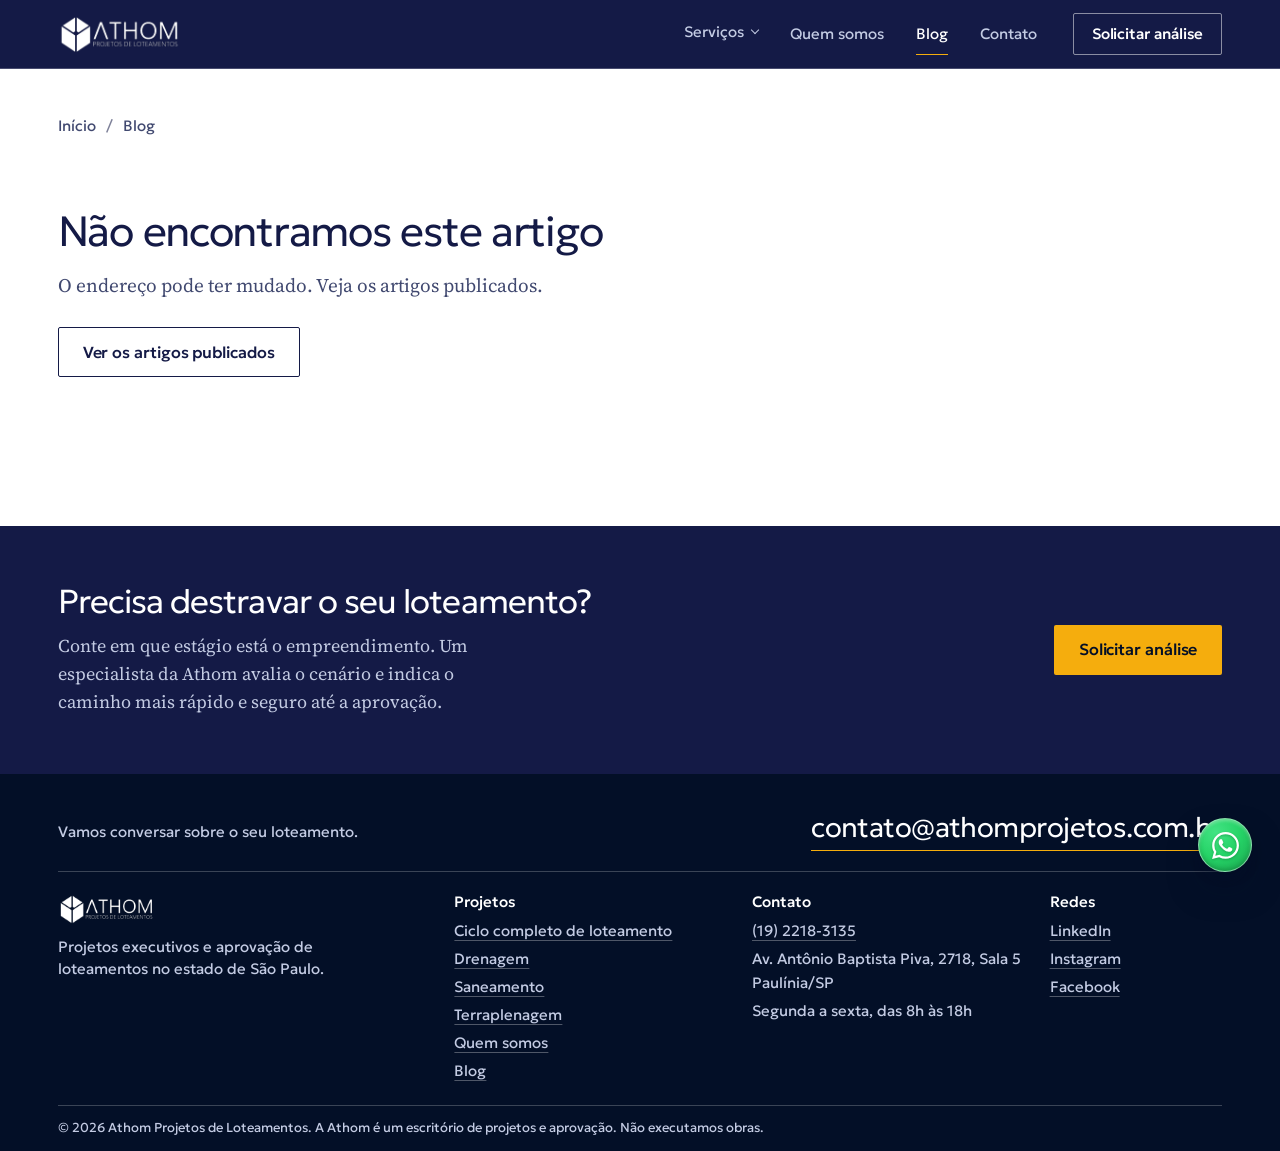
==== commit e1478cf5: "Ajustes pedidos pela cliente: CTAs no WhatsApp, menu e ordem dos blocos - Home: "Solicitar análise" " ====
--- a/blog-post.html
+++ b/blog-post.html
@@ -3,6 +3,15 @@
 <head>
   <meta charset="utf-8">
   <meta name="viewport" content="width=device-width, initial-scale=1">
+  <!-- Google tag (gtag.js) -->
+  <script async src="https://www.googletagmanager.com/gtag/js?id=GTM-M7RLVJPD"></script>
+  <script>
+    window.dataLayer = window.dataLayer || [];
+    function gtag(){dataLayer.push(arguments);}
+    gtag('js', new Date());
+    gtag('config', 'GTM-M7RLVJPD');
+    gtag('config', 'AW-18466686792');
+  </script>
   <title>Artigo | Athom Projetos de Loteamentos</title>
   <meta name="description" content="Artigos da equipe Athom sobre projeto, legislação e aprovação de loteamentos.">
   <meta name="theme-color" content="#141a46">
@@ -42,10 +51,10 @@
           <li class="nav__item">
             <button class="nav__trigger" type="button" aria-expanded="false" aria-controls="submenu-servicos">Serviços</button>
             <ul class="subnav" id="submenu-servicos">
+              <li><a href="projeto-completo.html">Ciclo completo de loteamento</a></li>
+              <li><a href="projeto-terraplenagem.html">Terraplenagem</a></li>
+              <li><a href="projeto-saneamento.html">Saneamento</a></li>
               <li><a href="projeto-drenagem.html">Drenagem</a></li>
-              <li><a href="projeto-saneamento.html">Saneamento</a></li>
-              <li><a href="projeto-terraplenagem.html">Terraplenagem</a></li>
-              <li><a href="projeto-completo.html">Projeto completo</a></li>
             </ul>
           </li>
           <li><a href="quem-somos.html">Quem somos</a></li>
@@ -146,7 +155,7 @@
         <div>
           <h2 class="site-footer__title">Projetos</h2>
           <ul>
-            <li><a href="projeto-completo.html">Projeto completo</a></li>
+            <li><a href="projeto-completo.html">Ciclo completo de loteamento</a></li>
             <li><a href="projeto-drenagem.html">Drenagem</a></li>
             <li><a href="projeto-saneamento.html">Saneamento</a></li>
             <li><a href="projeto-terraplenagem.html">Terraplenagem</a></li>
--- a/css/styles.css
+++ b/css/styles.css
@@ -1385,6 +1385,7 @@
   letter-spacing: -0.028em;
 }
 .proof__body p { margin-top: clamp(20px, 3vw, 32px); max-width: 56ch; color: var(--text-soft); }
+.proof__cta { margin-top: clamp(24px, 3vw, 36px); }
 
 /* Dor: enunciado grande no eixo A, explicação no eixo B */
 .pain__title {
@@ -1449,6 +1450,7 @@
   letter-spacing: -0.03em;
   color: var(--on-dark);
 }
+.steps-cta { margin-top: clamp(40px, 6vw, 72px); }
 @media (max-width: 900px) {
   .steps { grid-template-columns: repeat(2, minmax(0, 1fr)); row-gap: 40px; }
 }
